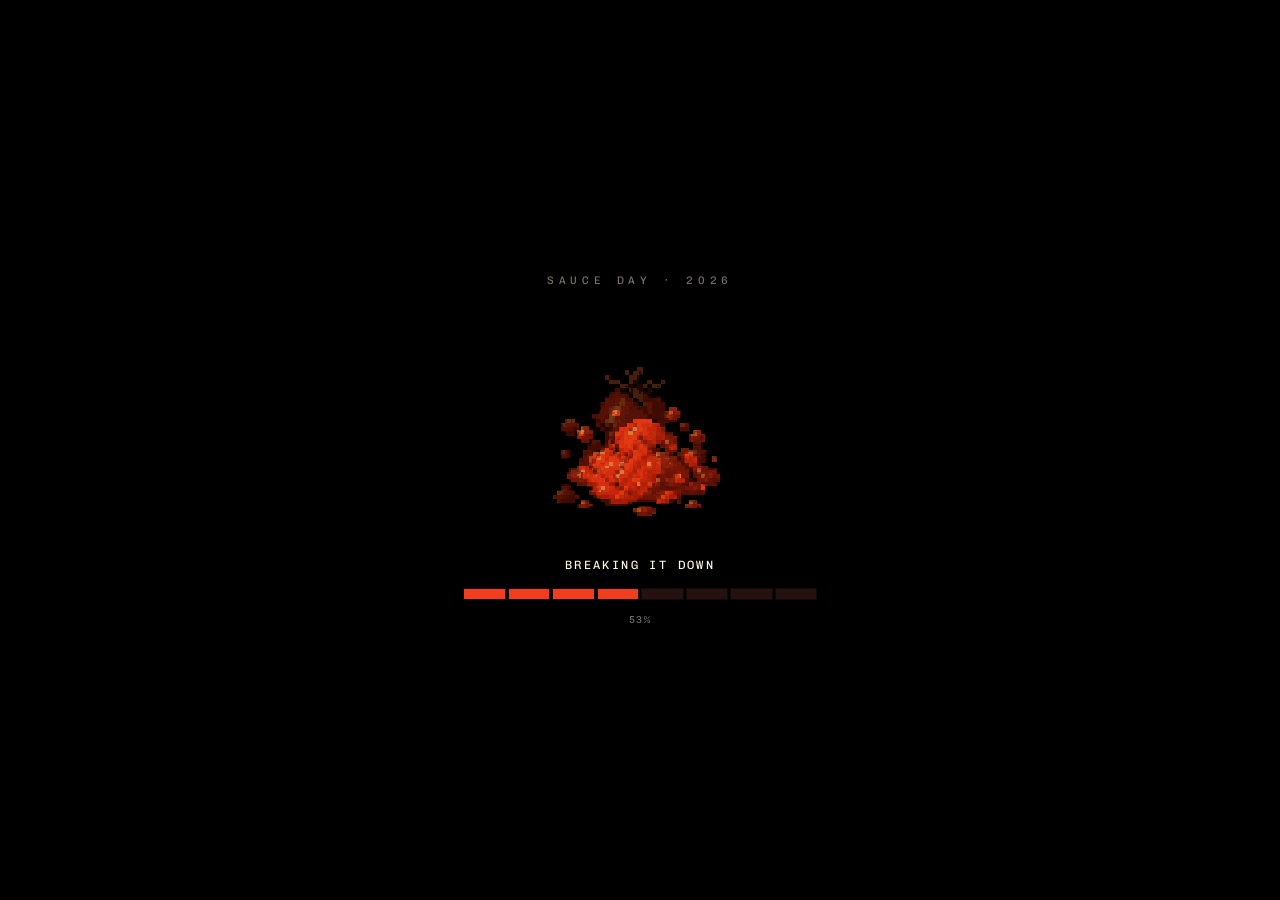
==== index.html @ 40416549 "feat: the buy list carries ingredients, not dish names "Braciole" is nothing you can hand to a butch" ====
<!DOCTYPE html>
<html lang="en">
<head>
<meta charset="utf-8">
<meta name="viewport" content="width=device-width, initial-scale=1, viewport-fit=cover">
<meta name="theme-color" content="#1a1a18" media="(prefers-color-scheme: dark)">
<meta name="theme-color" content="#f4f3f0" media="(prefers-color-scheme: light)">
<title>Sauce Day</title>
<!-- Cache busting. GitHub Pages serves everything with max-age=600 and that
     is not negotiable, so the next best property is atomicity: whichever
     index.html a phone gets, it pulls THAT version's entire module graph —
     never a new app.js over a stale views.js. Every module specifier is
     remapped through this one version stamp; tools/Bump-Version.ps1 rewrites
     the stamps before a deploy. The stamp is the only thing to change. -->
<script type="importmap">
{
  "imports": {
    "./js/app.js":      "./js/app.js?v=202608241254",
    "./js/calc.js":     "./js/calc.js?v=202608241254",
    "./js/charts.js":   "./js/charts.js?v=202608241254",
    "./js/config.js":   "./js/config.js?v=202608241254",
    "./js/db.js":       "./js/db.js?v=202608241254",
    "./js/demo.js":     "./js/demo.js?v=202608241254",
    "./js/grappas.js":  "./js/grappas.js?v=202608241254",
    "./js/guide.js":    "./js/guide.js?v=202608241254",
    "./js/home.js":     "./js/home.js?v=202608241254",
    "./js/icons.js":    "./js/icons.js?v=202608241254",
    "./js/jars.js":     "./js/jars.js?v=202608241254",
    "./js/stack.js":    "./js/stack.js?v=202608241254",
    "./js/timeline.js": "./js/timeline.js?v=202608241254",
    "./js/ui.js":       "./js/ui.js?v=202608241254",
    "./js/views.js":    "./js/views.js?v=202608241254"
  }
}
</script>
<link rel="preconnect" href="https://fonts.googleapis.com">
<link rel="preconnect" href="https://fonts.gstatic.com" crossorigin>
<link href="https://fonts.googleapis.com/css2?family=Chivo:ital,wght@0,200..900;1,300..500&family=Chivo+Mono:wght@300;400&display=swap" rel="stylesheet">
<link rel="stylesheet" href="styles.css?v=202608241254">
<link rel="icon" href="data:image/svg+xml,<svg xmlns='http://www.w3.org/2000/svg' viewBox='0 0 24 24' fill='none' stroke='%23c1121f' stroke-width='1.6' stroke-linecap='round' stroke-linejoin='round'><path d='M14.5 8.44A7 7 0 1 0 14.5 20.56Z'/><path d='M11 7.6V4.4'/><path d='M11 7.6C9.4 6.2 7.7 5.9 6.1 6.3'/><path d='M11 7.6c1.4-1.2 2.9-1.6 4.4-1.3'/><path d='M18.4 8.9a6.2 6.2 0 0 1 0 11.2Z'/></svg>">
<link rel="preload" as="image" href="img/loader/sheet.png">
<!-- Installable: add-to-home-screen gives the crew a full-screen app instead of
     a browser tab with a URL bar eating the top of the run sheet. The ?v= stamp
     rides along with every other asset so a changed manifest is never stale. -->
<link rel="manifest" href="manifest.json?v=202608241254">
<link rel="apple-touch-icon" href="img/icon/apple-touch-icon.png">
<meta name="apple-mobile-web-app-capable" content="yes">
<meta name="apple-mobile-web-app-status-bar-style" content="black-translucent">
<meta name="apple-mobile-web-app-title" content="Sauce Day">
<style>
/* Critical splash CSS, inline so the black paints on the very first frame
   rather than after styles.css lands. Everything else waits its turn. */
#splash{position:fixed;inset:0;z-index:9999;background:#000;color:#fff8df;
  display:grid;place-items:center;padding:1.5rem;
  font-family:"Chivo Mono",ui-monospace,"Courier New",monospace;
  transition:opacity .45s ease,visibility .45s ease}
#splash.is-gone{opacity:0;visibility:hidden;pointer-events:none}
.sp-in{display:grid;justify-items:center;gap:.9rem;width:min(92vw,30rem);text-align:center}
.sp-mark{font-size:.6875rem;letter-spacing:.42em;text-transform:uppercase;color:#7c7469}
.sp-sprite{width:min(62vw,15rem);aspect-ratio:1;background-image:url("img/loader/sheet.png");
  background-size:600% 600%;background-repeat:no-repeat;background-position:0% 0%;
  image-rendering:pixelated;image-rendering:crisp-edges}
.sp-label{font-size:.75rem;letter-spacing:.2em;text-transform:uppercase;color:#fff8df;min-height:1.1em}
.sp-bar{display:grid;grid-template-columns:repeat(8,1fr);gap:4px;width:min(80vw,22rem)}
.sp-cell{height:.6rem;background:#241110;outline:1px solid #120806}
.sp-cell.on{background:#ef3d1d}
.sp-pct{font-size:.625rem;letter-spacing:.16em;color:#7c7469}
#splash.is-done .sp-label{color:#ffd78d}
@media (prefers-reduced-motion:reduce){#splash{transition:none}}
</style>
</head>
<body>

<div id="splash" role="status" aria-live="polite" aria-label="Loading Sauce Day">
  <div class="sp-in">
    <div class="sp-mark">Sauce Day · 2026</div>
    <div class="sp-sprite" aria-hidden="true"></div>
    <div class="sp-label">Selecting tomato</div>
    <div class="sp-bar" aria-hidden="true">
      <i class="sp-cell"></i><i class="sp-cell"></i><i class="sp-cell"></i><i class="sp-cell"></i>
      <i class="sp-cell"></i><i class="sp-cell"></i><i class="sp-cell"></i><i class="sp-cell"></i>
    </div>
    <div class="sp-pct">0%</div>
  </div>
</div>
<script src="js/splash.js?v=202608241254"></script>

<div id="demobar" class="demobar" hidden>
  Demo mode — nothing you change here is saved. Fill in <code>js/config.js</code> to go live.
</div>

<!-- A screen that has quietly stopped talking to the database must say so.
     Filled in by app.js from state.error and the realtime channel status.
     role=status so the saying-so reaches screen readers too. -->
<div id="syncbar" class="demobar sync" role="status" aria-live="polite" hidden></div>

<div id="gate" class="gate" hidden></div>

<div id="shell" hidden>
  <h1 class="vh">Sauce Day</h1>
  <header class="rule">
    <div class="rulehead">
      <div class="brand">
        <div class="logo"><span class="sig" id="sig"></span><b>Sauce Da<i>7</i></b><em id="edition">2026</em></div>
        <span class="tagline">cut the bad</span>
      </div>
      <nav id="nav" class="grads" aria-label="Sections"></nav>
      <div class="now" id="now"></div>
      <button id="help" class="helpbtn" title="Find your way — every screen, and what it is for"
              aria-label="Open the guide">?</button>
    </div>
  </header>

  <div class="frame">
    <aside id="readout" class="readout" aria-label="Live readout"></aside>
    <main id="app" class="panel"></main>
  </div>
</div>

<div id="toast" class="toast" role="status" aria-live="polite"></div>

<script type="module" src="js/app.js?v=202608241254"></script>
</body>
</html>
---- styles.css ----
/* ==========================================================================
   SAUCE DAY — COUNTER
   A measuring instrument, not a website.

   One typeface across nine weights. Zero radii. Zero shadows. Hairlines only.
   Tomato is the single accent and always means one of three things: money
   going out, something still to buy, or the record to beat. If it shows up
   anywhere else, that is a bug.

   Dark is the default because the graphite reads better indoors in February
   when the planning happens; light mode is fully designed, not inverted,
   because the day itself is outdoors in August sun.

   The previous stylesheet is kept at styles.legacy.css.
   ========================================================================== */
:root {
  color-scheme: dark;
  --bg:       oklch(19.5% 0.008 60);
  --bg-2:     oklch(23% 0.009 60);
  --bg-3:     oklch(27.5% 0.010 60);
  --fg:       oklch(94% 0.006 70);
  --fg-2:     oklch(74% 0.008 66);
  --fg-3:     oklch(56% 0.010 62);
  --fg-4:     oklch(41% 0.010 60);
  --hair:     oklch(94% 0.006 70 / .14);
  --hair-2:   oklch(94% 0.006 70 / .07);
  --tomato:   oklch(63% 0.196 28);
  --tomato-2: oklch(50% 0.170 27);
  /* the only second accent in the app: a step running late. Deliberately far
     enough from tomato in hue that "behind" never reads as "money out". */
  --amber:    oklch(76% 0.145 72);
  --amber-2:  oklch(58% 0.120 70);

  /* charts.js and views.js read these by name — keep them */
  --page:      var(--bg);
  --surface-1: var(--bg-2);
  --surface-2: var(--bg-2);
  --text:      var(--fg);
  --text-2:    var(--fg-2);
  --muted:     var(--fg-3);
  --grid:      var(--hair-2);
  --baseline:  var(--hair);
  --border:    var(--hair);
  --brand:      var(--tomato);
  --brand-deep: var(--tomato);
  --brand-soft: var(--bg-3);
  --good:  oklch(72% 0.135 150);
  --warn:  var(--tomato);
  --olive: var(--fg-3);
  /* series stay categorical and CVD-safe, tuned to sit on graphite */
  --series-1: oklch(63% 0.196 28);
  --series-2: oklch(70% 0.075 70);
  --series-3: oklch(50% 0.030 65);
  --shadow: none;

  --f: "Chivo", "Helvetica Neue", Helvetica, Arial, sans-serif;
  --m: "Chivo Mono", ui-monospace, "SF Mono", Menlo, monospace;
  --rail: 15.5rem;
  --pad: clamp(.875rem, 2.2vw, 2rem);
  --e: cubic-bezier(.2,.9,.25,1);
}
@media (prefers-color-scheme: light) {
  :root {
    color-scheme: light;
    --bg:   oklch(96.5% 0.004 75);
    --bg-2: oklch(93% 0.005 72);
    --bg-3: oklch(89% 0.006 70);
    --fg:   oklch(21% 0.010 60);
    --fg-2: oklch(38% 0.010 60);
    --fg-3: oklch(54% 0.010 60);
    --fg-4: oklch(70% 0.008 62);
    --hair:   oklch(21% 0.010 60 / .17);
    --hair-2: oklch(21% 0.010 60 / .08);
    --tomato:   oklch(53% 0.205 27);
    --tomato-2: oklch(62% 0.170 28);
    --amber:    oklch(58% 0.125 68);
    --amber-2:  oklch(68% 0.110 70);
    --good: oklch(48% 0.130 150);
    --series-1: oklch(53% 0.205 27);
    --series-2: oklch(62% 0.070 68);
    --series-3: oklch(72% 0.026 65);
  }
}

* { box-sizing: border-box; margin: 0; padding: 0; border-radius: 0;
    -webkit-tap-highlight-color: transparent; }
[hidden] { display: none !important; }
html { -webkit-text-size-adjust: 100%; }
body {
  background: var(--bg); color: var(--fg); font-family: var(--f);
  font-size: 14px; line-height: 1.45; font-weight: 400;
  font-variant-numeric: tabular-nums; letter-spacing: .005em;
  -webkit-font-smoothing: antialiased;
  min-height: 100dvh;
}
b, strong { font-weight: 600; }
.mono { font-family: var(--m); font-size: .8125rem; }
:focus-visible { outline: 1px solid var(--tomato); outline-offset: 2px; }
.ico { width: 1rem; height: 1rem; flex: none; }

/* ---------------------------------------------------------------- gate */
/* Two columns: the day on the left, the door on the right. The hero is the
   sealed-jar frame of the loader sprite — swap --gate-hero for a photograph
   and nothing else needs to change. */
:root {
  --gate-hero: url("img/hero-tralala.jpg");
  --gate-hero-fit: contain;
  --gate-hero-pos: center;
  /* Averaged over the poster's whole border ring, not sampled at one point —
     a single sample landed a shade off and the seam showed. The scan's own
     dark right-hand edge is cropped off in the resize; left in, it read as a
     second border down that side. */
  --gate-mount: #f2d29f;
}
.gate {
  min-height: 100dvh; display: grid; padding: 0;
  grid-template-columns: minmax(0, 1.35fr) minmax(21rem, 1fr);
  place-items: stretch;
}

/* No border-right. The cream mount against the paper panel already separates
   the columns, and a hairline on top of that read as a second edge — the more
   so because the left side runs cream to the screen edge with nothing on it. */
.gatehero {
  position: relative; background: var(--gate-mount); overflow: hidden;
}
.gheroart {
  position: absolute; inset: 0;
  background-image: var(--gate-hero);
  background-size: var(--gate-hero-fit);
  background-position: var(--gate-hero-pos);
  background-repeat: no-repeat;
  animation: gheroin 1.1s cubic-bezier(.2,.76,.26,1) both;
}
@keyframes gheroin { from { opacity: 0; transform: scale(1.012); } to { opacity: 1; transform: none; } }

.gatepanel {
  display: grid; place-items: center; align-content: center; gap: 2rem;
  padding: var(--pad); background: var(--bg);
}
.gatebox { width: min(24rem, 100%); border: 0; padding: 0; background: none; }

/* ---- the nonno ----
   Eight frames of 72x56, drawn by tools/make-ninja.ps1. Classic sprite strip:
   the element is one frame wide and the background steps a whole strip-width
   left, so every stop lands exactly on a frame boundary. */
.gninja {
  --nw: 72px; --nh: 56px; --nf: 8; --ns: 2;
  width: calc(var(--nw) * var(--ns));
  height: calc(var(--nh) * var(--ns));
  background-image: url("img/ninja.png");
  background-size: calc(var(--nw) * var(--nf) * var(--ns)) calc(var(--nh) * var(--ns));
  background-repeat: no-repeat;
  image-rendering: pixelated; image-rendering: crisp-edges;
  animation: ninjachop 1.15s steps(var(--nf)) infinite;
  justify-self: center;
}
@keyframes ninjachop {
  from { background-position-x: 0; }
  to   { background-position-x: calc(var(--nw) * var(--nf) * var(--ns) * -1); }
}
.gninjacap {
  font-family: var(--m); font-size: .5625rem; letter-spacing: .2em; text-transform: uppercase;
  color: var(--fg-4); text-align: center; margin-top: .5rem;
}
@media (prefers-reduced-motion: reduce) {
  .gninja { animation: none; background-position-x: 0; }
}
.gsig { color: var(--tomato); margin-bottom: 1.1rem; }
.gsig .ico { width: 2.25rem; height: 2.25rem; stroke-width: 1.3; }

/* ---------------------------------------------------------------- gate · phone
   Not the desktop layout reflowed. The shape phones actually use: a cover image
   across the top, a sheet lifted over its bottom edge carrying the form, and
   the primary action low enough to reach with a thumb. The nonno straddles the
   seam the way an avatar sits on a cover photo — which is the joke, and also
   the reason the sheet needs top padding.

   The poster switches to cover and pulls high so the title and the bottle both
   survive the crop; letterboxed at band height the whole print is a thumbnail.  */
@media (max-width: 56rem) {
  .gate {
    grid-template-columns: 1fr;
    grid-template-rows: clamp(13rem, 38vh, 20rem) 1fr;
    min-height: 100dvh;
  }
  .gheroart { --gate-hero-fit: cover; --gate-hero-pos: 50% 20%; }

  .gatepanel {
    position: relative; z-index: 1;
    margin-top: -1.75rem;                      /* the sheet rides over the image */
    border-top: 1px solid var(--hair);
    background: var(--bg);
    /* Content flows from the top of the sheet and the fine print is pinned to
       the bottom. Anchoring the whole block to the bottom put the button in a
       good spot for a thumb but opened a 300px void under the sprite, which
       reads as a bug rather than as breathing room. */
    align-content: stretch; justify-items: stretch; gap: 0;
    padding: 3.25rem 1.35rem max(2rem, env(safe-area-inset-bottom));
  }
  .gatebox {
    width: 100%; max-width: 26rem; margin: 0 auto;
    display: flex; flex-direction: column; min-height: 100%;
  }
  .gatebox .fine { margin-top: auto; padding-top: 2rem; }
  .gatebox .btn.ghost { margin-top: .75rem; }

  /* the sprite sits on the seam */
  .gninjawrap {
    position: absolute; top: 0; left: 50%;
    transform: translate(-50%, -62%);
    display: grid; justify-items: center;
  }
  .gninja { --ns: 1.5; }
  .gninjacap { display: none; }               /* the sheet says it better */

  /* thumb-sized targets, and 16px inputs so iOS stops zooming on focus */
  .gatebox h1 { font-size: 1.5rem; letter-spacing: .1em; }
  .gatebox p { font-size: .9375rem; line-height: 1.55; }
  .gform { gap: .75rem; }
  .gatebox .f { font-size: 16px; padding: .85rem .8rem; min-height: 3rem; }
  .gatebox .btn { min-height: 3rem; font-size: .8125rem; letter-spacing: .12em; }
  .gatebox .btn.wide { width: 100%; }
  .gsig { margin-bottom: .85rem; }
  .gsig .ico { width: 1.9rem; height: 1.9rem; }
  .code { font-size: 1.5rem; letter-spacing: .4em; min-height: 3.25rem; }
}
@media (max-width: 30rem) {
  .gate { grid-template-rows: clamp(11rem, 32vh, 15rem) 1fr; }
  .gatepanel { padding-left: 1.1rem; padding-right: 1.1rem; }
}
/* A phone on its side cannot fit a cover image and a form at once, so stop
   pretending: shrink the image, drop the sprite, and let it scroll from the
   top. Bottom-anchoring here pushed the button under the fold. */
@media (max-width: 56rem) and (orientation: landscape) and (max-height: 30rem) {
  .gate { grid-template-rows: 5rem 1fr; min-height: auto; }
  .gninjawrap { display: none; }
  .gatepanel {
    align-content: start;
    margin-top: 0; padding: 1.35rem 1.35rem max(1.35rem, env(safe-area-inset-bottom));
  }
  .gatebox h1 { font-size: 1.25rem; }
  .gatebox p { font-size: .875rem; }
}
.gatebox h1 {
  font-size: 1.125rem; font-weight: 800; letter-spacing: .14em; text-transform: uppercase;
  margin-bottom: .35rem;
}
.gsub { font-family: var(--m); font-size: .625rem; letter-spacing: .12em; color: var(--fg-3); margin-bottom: 1.25rem; }
.gatebox p { margin-bottom: 1rem; color: var(--fg-2); font-size: .875rem; }
.gform { display: grid; gap: .625rem; margin-bottom: .75rem; }
.gerr { margin-top: .75rem !important; padding: .625rem .75rem; border: 1px solid var(--tomato-2);
        color: var(--tomato); font-size: .8125rem; }
.fine { font-size: .75rem; color: var(--fg-3); }
.code { text-align: center; letter-spacing: .5em; font-size: 1.25rem; font-family: var(--m); }

/* ---------------------------------------------------------------- shell */
.demobar {
  background: var(--tomato); color: #fff; font-size: .6875rem; letter-spacing: .1em;
  text-transform: uppercase; padding: .4rem .875rem; text-align: center;
}
.demobar code { font-family: var(--m); text-transform: none; letter-spacing: 0; }
/* the sync bar is a warning, not the demo notice — amber, and it wraps because
   a postgres error message is longer than a phone is wide */
.demobar.sync { background: var(--amber, oklch(72% 0.15 70)); color: #1a1206;
                text-transform: none; letter-spacing: .02em; font-size: .75rem;
                text-align: left; padding: .5rem var(--pad); }

.rule { position: sticky; top: 0; z-index: 20; background: var(--bg); border-bottom: 1px solid var(--hair); }
.rulehead {
  display: flex; align-items: flex-end; gap: clamp(1rem, 2.4vw, 2.5rem); flex-wrap: wrap;
  padding: calc(.6rem + env(safe-area-inset-top)) var(--pad) .45rem;
}
/* the wordmark stacks: name over motto, the motto indented to clear the mark
   so it starts under the S rather than under the tomato */
.brand { display: flex; flex-direction: column; align-items: flex-start; gap: .15rem;
         flex: none; padding-bottom: .45rem; }
.logo { display: flex; align-items: center; gap: .5rem; }
.logo .sig { color: var(--tomato); display: flex; }
.logo .sig .ico { width: 1.375rem; height: 1.375rem; stroke-width: 1.5; }
.logo b { font-weight: 800; font-size: .9375rem; letter-spacing: .12em; text-transform: uppercase; }
/* the seventh sauce day: the Y is a 7. Same weight and colour as the letters —
   it is a letterform here, not a number, so it must not read as data. */
.logo b i { font-style: normal; font-weight: inherit; margin-left: -.02em; }
.logo em { font-style: normal; font-size: .6875rem; letter-spacing: .2em; color: var(--fg-3); }
.tagline { font-size: .6875rem; letter-spacing: .28em; text-transform: uppercase; color: var(--tomato); font-weight: 500;
           margin-left: calc(1.375rem + .5rem); }
.now { margin-left: auto; font-family: var(--m); font-size: .6875rem; color: var(--fg-3); white-space: nowrap; }
.now b { color: var(--fg); font-weight: 400; }

/* the graduated rule: one tick per section, majors taller. It sits inline with
   the wordmark and takes every pixel left over, so the ticks are spaced across
   the page rather than bunched at the left with dead width on the right. */
.grads {
  display: flex; align-items: flex-end; gap: clamp(.9rem, 1.8vw, 2rem);
  flex: 1 1 0; min-width: 0; overflow-x: auto; scrollbar-width: none;
  /* overflow-x: auto makes overflow-y compute to auto, which would clip a tick
     at full lift — the padding box is where clipping happens, so the wave
     grows into this instead */
  padding-top: .7rem;
}
.grads::-webkit-scrollbar { display: none; }
/* the tick is the boundary, so it stays hard against the cell's left edge while
   the number, icon and label centre themselves in the gap it opens up. The
   closing tick on ::after gives the last section a right-hand edge to sit in. */
/* Two rows: the graduation itself — hairline plus its number, read as one mark
   on the scale — and the tab proper centred in the gap underneath. The number
   belongs to the rule, not to the tab. */
.navlink {
  position: relative;
  display: grid; flex: 1 1 0; min-width: 0;
  grid-template-columns: minmax(0, 1fr);
  /* the graduation row is a fixed height and the tick is absolute inside it, so
     however tall the wave draws the mark, nothing here is ever re-measured */
  grid-template-rows: 1.375rem auto;
  align-items: end; row-gap: .3rem;
  --amp: 0;   /* the wave's amplitude here, inherited by the tick and the number */
  padding: .15rem 0 .45rem; text-decoration: none; color: var(--fg-4);
  transition: color .18s var(--e); scroll-snap-align: center;
}
.grads::after {
  content: ""; flex: none; align-self: flex-start;
  width: 1px; height: .5rem; background: var(--fg-4);
  margin-top: calc(.15rem + 1.375rem - .5rem);   /* base sits on the graduation line */
}
/* The box is a fixed 1.375rem and never changes size; the mark is drawn by
   scaling inside it from the bottom. Animating the height instead re-measured
   .grads on every frame, which grew the sticky header and shoved the whole
   page up and down as the wave passed. --baseS is the resting length as a
   fraction of that box: .5rem, .875rem and 1.375rem over 1.375rem. */
/* Out of flow, hanging upward from the bottom edge of the graduation row. The
   height is what animates — the mechanism that works — but an absolute box
   cannot resize its parent, so the header stays put while the wave passes. */
.navlink .ni { position: absolute; left: 0; top: calc(.15rem + 1.375rem);
               transform: translateY(-100%);
               width: 1px; background: currentColor;
               --base: .5rem; height: calc(var(--base) + .7rem * var(--amp)); }
.navlink:nth-child(3n+1) .ni { --base: .875rem; }
.navlink .nn { grid-area: 1 / 1; justify-self: start; align-self: end; margin-left: .35rem;
               font-family: var(--m); font-size: .625rem; letter-spacing: .06em; line-height: 1; }
.navlink .nl {
  grid-area: 2 / 1 / 3 / 3; justify-self: center;
  font-size: .75rem; letter-spacing: .01em; white-space: nowrap; color: var(--fg-3);
  display: flex; align-items: center; gap: .35rem; transition: color .18s var(--e);
}
.navlink .nl .ico { width: .9375rem; height: .9375rem; stroke-width: 1.5; color: var(--fg-4); transition: color .18s var(--e); }
.navlink:hover { color: var(--fg-2); }
.navlink:hover .nl { color: var(--fg); }
.navlink:hover .nl .ico { color: var(--fg-2); }
.navlink.on { color: var(--tomato); }
.navlink.on .ni { --base: 1.375rem; width: 2px; }
.navlink.on .nn { color: var(--tomato); }
.navlink.on .nl { color: var(--fg); font-weight: 600; }
.navlink.on .nl .ico { color: var(--tomato); stroke-width: 1.7; }

/* Registered, not just declared. An untyped custom property is a bag of tokens,
   and a transitioned transform that reads one does not reliably re-resolve when
   only that property changes — the wave computed correctly and drew nothing.
   Typing them makes them real animatable numbers. */
@property --amp { syntax: "<number>"; inherits: true; initial-value: 0; }
@property --rd  { syntax: "<number>"; inherits: true; initial-value: 0; }

/* ---- the ripple ----------------------------------------------------------
   Hovering one graduation raises it and passes a wave out through its
   neighbours. --rd is the distance in sections from the one under the pointer,
   set by renderNav; --amp falls off with the square of it, so the wave is
   pronounced next door and spent about four sections out. 34ms per step is
   slow enough to read as travel and fast enough that the far end has caught up
   before you have moved on. */
.navlink .ni {
  transition: height .34s var(--e);
  transition-delay: calc(var(--rd, 0) * 34ms);
}
.navlink .nl, .navlink .nn {
  transition: color .18s var(--e), transform .34s var(--e);
  transition-delay: calc(var(--rd, 0) * 34ms);
}
.grads.rip .navlink { --amp: calc(1 / (1 + var(--rd) * var(--rd) * .85)); }
.grads.rip .navlink .nl { transform: translateY(calc(-2px * var(--amp))); }
/* the number sits on the rule now, so it climbs with its own tick and lights
   up as the wave reaches it rather than drifting independently */
.grads.rip .navlink .nn { transform: translateY(calc(-3px * var(--amp))); }
.grads.rip .navlink:not(.on) .nn { color: color-mix(in oklch, var(--fg-4), var(--fg) calc(var(--amp) * 100%)); }

@media (prefers-reduced-motion: reduce) {
  .navlink .ni, .navlink .nl, .navlink .nn { transition-duration: .01ms; transition-delay: 0s; }
  .grads.rip .navlink .nl, .grads.rip .navlink .nn { transform: none; }
}

/* ---------------------------------------------------------------- the phone's nav
   Ten sections do not fit across a phone, and the strip that tried scrolled
   sideways with no edge to say so — half the app lived off the side of the
   glass. Below 60rem the rule stands down and this takes over: one control
   that names the screen you are on, and drops the list of them underneath.

   The button is drawn in the same hairlines as everything else, and its three
   bars fold into a cross while the sheet is down, so the control that opened
   the menu is also the one that closes it. */
.menubtn {
  display: none;                       /* the rule has the job above 60rem */
  align-items: center; gap: .55rem;
  min-height: 2.9rem; padding: 0;
  font: inherit; text-align: left; cursor: pointer;
  background: none; border: 0; border-top: 1px solid var(--hair-2);
  color: var(--fg-2); transition: color .18s var(--e);
}
.menubtn:hover, .menubtn.on { color: var(--fg); }
.mbb { display: grid; gap: 4px; width: 1.125rem; flex: none; }
.mbb i { display: block; height: 1px; background: currentColor;
         transition: transform .22s var(--e), opacity .16s var(--e); }
.menubtn.on .mbb i:nth-child(1) { transform: translateY(5px) rotate(45deg); }
.menubtn.on .mbb i:nth-child(2) { opacity: 0; }
.menubtn.on .mbb i:nth-child(3) { transform: translateY(-5px) rotate(-45deg); }
/* the tick you are standing on, reduced to its number and its name */
.mbn { font-family: var(--m); font-size: .625rem; letter-spacing: .06em; color: var(--tomato); }
.mbl { font-size: .8125rem; font-weight: 600; letter-spacing: .1em; text-transform: uppercase;
       color: var(--fg); white-space: nowrap; overflow: hidden; text-overflow: ellipsis; }

/* The sheet hangs off the sticky masthead, so it stays pinned under it however
   far down the page has been scrolled. It scrolls itself if a short phone
   cannot take eleven rows, and never hands that scroll back to the page. */
.msheet {
  position: absolute; top: 100%; left: 0; right: 0; z-index: 21;
  background: var(--bg); border-bottom: 1px solid var(--hair);
  max-height: calc(100dvh - 7.5rem);
  overflow-y: auto; overscroll-behavior: contain;
  padding-bottom: env(safe-area-inset-bottom);
  opacity: 0; transform: translateY(-.5rem);
  transition: opacity .2s var(--e), transform .22s var(--e);
}
.msheet.is-in { opacity: 1; transform: none; }
.mscrim { position: fixed; inset: 0; z-index: 15; background: oklch(0% 0 0 / .45); touch-action: none; }
.mrow {
  position: relative; display: flex; align-items: center; gap: .75rem;
  min-height: 2.875rem; padding: .4rem var(--pad);
  border-bottom: 1px solid var(--hair-2);
  text-decoration: none; color: var(--fg-2);
}
.mrow:last-child { border-bottom: 0; }
/* the crew door is not a section of the day, so it sits below the rule the
   way it sits below the readings on the rail */
.mrow.rail { border-top: 1px solid var(--hair); }
.mrow .mn { flex: none; width: 1.25rem; font-family: var(--m); font-size: .625rem;
            letter-spacing: .06em; color: var(--fg-4); }
.mrow .mi { display: flex; color: var(--fg-4); }
.mrow .mi .ico { width: 1rem; height: 1rem; stroke-width: 1.5; }
.mrow .ml { font-size: .9375rem; letter-spacing: .01em; }
.mrow:active { background: var(--bg-2); }
.mrow.on { color: var(--fg); }
.mrow.on .mn, .mrow.on .mi { color: var(--tomato); }
.mrow.on .ml { font-weight: 600; }
/* the row you are on keeps the rule's own graduation, drawn down its edge */
.mrow.on::before { content: ""; position: absolute; left: 0; top: 0; bottom: 0;
                   width: 2px; background: var(--tomato); }
/* A phone on its side has no vertical room and plenty of width, so the list
   takes two columns rather than making the crew scroll for History. */
@media (orientation: landscape) and (max-height: 32rem) {
  .msheet-in { display: grid; grid-template-columns: 1fr 1fr; }
  .mrow { min-height: 2.4rem; }
  .mrow:nth-child(odd) { border-right: 1px solid var(--hair-2); }
  .mrow.rail { grid-column: 1 / -1; border-right: 0; }
}

/* ---------------------------------------------------------------- frame */
.frame { display: grid; grid-template-columns: var(--rail) minmax(0, 1fr); align-items: start; }

/* the readout rail: the six numbers worth glancing at, on every screen */
.readout {
  position: sticky; top: 6.1rem; border-right: 1px solid var(--hair);
  padding: var(--pad) 0 var(--pad) var(--pad);
  height: calc(100dvh - 6.1rem); overflow-y: auto; scrollbar-width: thin;
  display: flex; flex-direction: column;
}
.ro { padding: 0 var(--pad) .9rem 0; border-bottom: 1px solid var(--hair-2); margin-bottom: .9rem; }
.ro:last-of-type { border-bottom: 0; }

/* the crew list is a door, not a reading, so it sits under the numbers and is
   pushed to the foot of the rail however few readings are above it */
.railcrew {
  margin-top: auto; display: flex; align-items: center; gap: .5rem;
  padding: .85rem var(--pad) 0 0; border-top: 1px solid var(--hair-2);
  font-size: .625rem; letter-spacing: .19em; text-transform: uppercase;
  font-weight: 500; color: var(--fg-3); text-decoration: none;
}
.railcrew .ico { width: .9375rem; height: .9375rem; stroke-width: 1.5; }
.railcrew:hover, .railcrew.on { color: var(--fg); }
/* the rail folds on a phone only — a desk has the column to spare */
.rotoggle { display: none; }
.ro .k { font-size: .625rem; letter-spacing: .19em; text-transform: uppercase; color: var(--fg-3); margin-bottom: .3rem; }
.ro .v { font-size: 1.875rem; font-weight: 200; letter-spacing: -.035em; line-height: 1; }
.ro .v small { font-size: .75rem; font-weight: 400; letter-spacing: 0; color: var(--fg-3); margin-left: .3rem; vertical-align: .4em; }
.ro .s { font-size: .6875rem; color: var(--fg-3); margin-top: .35rem; line-height: 1.35; }
.ro.hot .v { color: var(--tomato); }
.ro.good .v { color: var(--good); }
/* season scale: 1 Feb to sauce day */
.season { padding: 0 var(--pad) 1.1rem 0; }
.season .k { font-size: .625rem; letter-spacing: .19em; text-transform: uppercase; color: var(--fg-3); }
.season .track { height: 2px; background: var(--bg-3); position: relative; margin: .55rem 0 .4rem; }
.season .track i { position: absolute; inset: 0 auto 0 0; background: var(--tomato); }
.season .track b { position: absolute; top: -3px; width: 2px; height: 8px; background: var(--fg); }
.season .ends { display: flex; justify-content: space-between; font-family: var(--m); font-size: .625rem; color: var(--fg-3); }

/* dense is the point, but past ~88rem the tables stop being readable */
main.panel { padding: var(--pad) var(--pad) 5rem; min-width: 0; max-width: 88rem; }

/* ---------------------------------------------------------------- cards */
.card { border: 1px solid var(--hair); padding: 0; margin-bottom: -1px; background: none; }
.card > h2 {
  font-size: .6875rem; letter-spacing: .21em; text-transform: uppercase; color: var(--fg-3);
  font-weight: 500; padding: .55rem .85rem; background: var(--bg-2); border-bottom: 1px solid var(--hair);
}
/* One-sentence captions, not body text: they run the width they're given
   rather than breaking two words onto a second line at a reading measure.
   text-wrap: pretty keeps narrow screens from stranding a single word. */
.card > .sub { font-size: .75rem; color: var(--fg-3); padding: .6rem .85rem 0; line-height: 1.5; text-wrap: pretty; }
.card > *:not(h2):not(.sub) { margin-left: .85rem; margin-right: .85rem; }
.card > *:last-child { margin-bottom: .85rem; }
.card > .sub + * { margin-top: .75rem; }
.card > h2 + *:not(.sub) { margin-top: .85rem; }
.note { font-size: .75rem; color: var(--fg-3); line-height: 1.5; max-width: 68ch; text-wrap: pretty; }
.empty { color: var(--fg-4); font-size: .8125rem; padding: .5rem 0; }

/* ---------------------------------------------------------------- tiles */
.tiles {
  display: grid; grid-template-columns: repeat(auto-fit, minmax(9.5rem, 1fr));
  border: 1px solid var(--hair); border-right: 0; border-bottom: 0; margin-bottom: 1rem;
}
.tiles.small { margin-bottom: 0; }
.tile { border-right: 1px solid var(--hair); border-bottom: 1px solid var(--hair);
        padding: .8rem .9rem .95rem; min-width: 0; }
.tile .k { font-size: .625rem; letter-spacing: .17em; text-transform: uppercase; color: var(--fg-3); margin-bottom: .4rem; }
.tile .v { font-size: 1.5rem; font-weight: 200; letter-spacing: -.03em; line-height: 1; color: var(--fg); }
.tile .s { font-size: .6875rem; color: var(--fg-3); margin-top: .35rem; line-height: 1.3; }
.tile.good { background: var(--bg-2); }
.tile.good .v { color: var(--good); }
.tile.warn { background: var(--bg-2); }
.tile.warn .v { color: var(--tomato); }

/* ---------------------------------------------------------------- rows */
.store { margin-bottom: 1rem; border: 1px solid var(--hair); }
.secbar {
  background: var(--bg-2); color: var(--fg); font-size: .6875rem; font-weight: 700;
  letter-spacing: .15em; text-transform: uppercase; padding: .5rem .75rem;
  border-bottom: 1px solid var(--hair);
}
.storemeta {
  font-family: var(--m); font-size: .625rem; color: var(--fg-3); letter-spacing: .04em;
  padding: .35rem .75rem; border-bottom: 1px solid var(--hair-2);
}
.row {
  display: flex; align-items: center; gap: .65rem; flex-wrap: wrap;
  padding: .5rem .75rem; border-bottom: 1px solid var(--hair-2); background: none;
}
.row:last-child { border-bottom: 0; }
.row:hover { background: var(--bg-2); }
.row.item, .row.exp, .row.tight { border: 1px solid var(--hair); margin-bottom: -1px; }
.row.got .rowtitle {
  color: var(--fg-4); text-decoration: line-through;
  text-decoration-color: var(--tomato); text-decoration-thickness: 1px;
}
.row.got .rowsub { color: var(--fg-4); }
.row.open { border-color: var(--tomato-2); background: var(--bg-2); }
.rowmain { flex: 1 1 10rem; min-width: 0; cursor: pointer; }
.rowtitle { font-size: .875rem; font-weight: 500; }
.rowsub { font-size: .6875rem; color: var(--fg-3); margin-top: .1rem; }
.rowend { display: flex; align-items: center; gap: .4rem; flex: 0 0 auto; }
.time { font-family: var(--m); font-size: .75rem; color: var(--tomato); font-weight: 400; }
.pill {
  font-size: .5625rem; text-transform: uppercase; letter-spacing: .12em;
  border: 1px solid var(--hair); color: var(--fg-3);
  padding: .05rem .3rem; margin-left: .4rem;
}
.link { text-decoration: none; color: var(--tomato); margin-left: .35rem; }

/* ---------------------------------------------------------------- inputs */
.f {
  font: inherit; font-size: .8125rem; color: var(--fg); background: var(--bg-2);
  border: 1px solid var(--hair); padding: .4rem .5rem; width: 100%;
  font-variant-numeric: tabular-nums;
}
.f:hover { border-color: var(--fg-4); }
.f:focus { outline: 1px solid var(--tomato); outline-offset: -1px; border-color: var(--tomato); }
select.f { padding-right: .25rem; }
.w60 { width: 3.5rem; } .w80 { width: 4.75rem; } .w200 { width: 11rem; }
.grow { flex: 1 1 auto; }
.fl { display: grid; gap: .25rem; }
.fl > span { font-size: .625rem; text-transform: uppercase; letter-spacing: .16em; color: var(--fg-3); }
.fgrid { display: grid; grid-template-columns: repeat(auto-fit, minmax(9.5rem, 1fr)); gap: .65rem; }
.editor {
  flex: 1 1 100%; display: grid; grid-template-columns: repeat(auto-fit, minmax(9.5rem, 1fr));
  gap: .65rem; padding: .75rem 0 .25rem; border-top: 1px solid var(--hair); margin-top: .5rem;
}
.editor .btnrow { grid-column: 1 / -1; }
.spendform { display: grid; gap: .65rem; }
.inline { display: flex; gap: .5rem; margin-top: .6rem; }

.chk { display: inline-flex; align-items: center; gap: .5rem; flex: 0 0 auto; }
.chk input { width: 1.15rem; height: 1.15rem; accent-color: var(--tomato); border-radius: 0; }

/* ---------------------------------------------------------------- buttons */
.btn {
  font: inherit; font-size: .75rem; font-weight: 600; cursor: pointer;
  letter-spacing: .08em; text-transform: uppercase;
  background: none; color: var(--fg-2);
  border: 1px solid var(--hair); padding: .5rem .8rem;
  transition: background-color .18s var(--e), color .18s var(--e), border-color .18s var(--e);
}
.btn:hover { background: var(--bg-2); color: var(--fg); border-color: var(--fg-4); }
.btn.primary { background: var(--tomato); color: #fff; border-color: var(--tomato); }
.btn.primary:hover { background: var(--tomato-2); border-color: var(--tomato-2); color: #fff; }
.btn.ghost { border-color: transparent; color: var(--fg-3); padding-left: 0; padding-right: 0; }
.btn.ghost:hover { background: none; color: var(--fg); }
.btn.wide { width: 100%; }
.btnrow { display: flex; gap: .5rem; flex-wrap: wrap; align-items: center; }
.btnrow.spread { justify-content: space-between; margin-top: .75rem; }
.btnrow .big { font-size: 1.125rem; font-weight: 300; letter-spacing: -.02em; text-transform: none; }

.subtabs { display: flex; border: 1px solid var(--hair); margin-bottom: .75rem; }
.subtab {
  font: inherit; font-size: .6875rem; font-weight: 600; cursor: pointer; flex: 1;
  letter-spacing: .12em; text-transform: uppercase;
  background: none; border: 0; border-left: 1px solid var(--hair);
  padding: .55rem .5rem; color: var(--fg-3);
  transition: background-color .18s var(--e), color .18s var(--e);
}
.subtab:first-child { border-left: 0; }
.subtab:hover { background: var(--bg-2); color: var(--fg); }
.subtab.on { background: var(--bg-3); color: var(--fg); }
.icon {
  font: inherit; font-size: 1rem; line-height: 1; cursor: pointer;
  background: none; border: 1px solid transparent; color: var(--fg-4); padding: .15rem .4rem;
}
.icon:hover { color: var(--fg); border-color: var(--hair); }
.icon.danger:hover { color: var(--tomato); border-color: var(--tomato-2); }

/* ---------------------------------------------------------------- tables */
.scroll { overflow-x: auto; -webkit-overflow-scrolling: touch; border: 1px solid var(--hair); }
/* Tables sit inside cards, which give every child side margins — width: 100%
   ignores margins and hangs 1.7rem past the card's right edge. stretch (and
   its prefixed elders) sizes the MARGIN box to the container instead; the
   bare 100% stays as the fallback for anything too old to know better. */
table.grid { border-collapse: collapse; width: 100%; width: -moz-available;
             width: -webkit-fill-available; width: stretch; font-size: .8125rem; }
table.grid.wide { min-width: 46rem; }
table.grid th, table.grid td {
  padding: .44rem .6rem; text-align: right; border-bottom: 1px solid var(--hair-2);
  font-variant-numeric: tabular-nums; white-space: nowrap;
}
table.grid th:first-child, table.grid td:first-child { text-align: left; font-variant-numeric: normal; }
table.grid thead th {
  color: var(--fg-3); font-size: .625rem; text-transform: uppercase; letter-spacing: .15em;
  font-weight: 500; background: var(--bg-2); border-bottom: 1px solid var(--hair);
  position: sticky; top: 0; z-index: 1;
}
table.grid tbody tr:hover td { background: var(--bg-2); }
table.grid tr.tot td { font-weight: 600; border-top: 1px solid var(--hair); background: var(--bg-2); }
table.grid tr.mine td { background: var(--bg-3); }
td.good, .good { color: var(--good); font-weight: 500; }
td.warn, .warn, td.over { color: var(--tomato); font-weight: 500; }

/* ------------------------------------------------------------ sauce day */
/* A command centre, not a task list. One line down the day, a tomato riding it,
   and only the step you are on allowed to be loud. */
.sday { display: grid; gap: 1rem; }

/* The command centre reads as an instrument panel, so its header runs the full
   width of the screen: the 88rem reading cap is for tables of text, and a row
   of four numbers is not that. The cap is lifted only while this view is up. */
main.panel:has(.sday) { max-width: none; }
.sday .sdhead, .sday .sdstrip {
  margin-left: calc(-1 * var(--pad)); margin-right: calc(-1 * var(--pad));
  border-left: 0; border-right: 0;
}

.sdhead {
  display: grid; grid-template-columns: repeat(auto-fit, minmax(9rem, 1fr));
  border: 1px solid var(--hair); border-right: 0; border-bottom: 0;
}
.sdhead > div { border-right: 1px solid var(--hair); border-bottom: 1px solid var(--hair);
                padding: .8rem .9rem .95rem; }
.sdhead .k { font-size: .625rem; letter-spacing: .17em; text-transform: uppercase; color: var(--fg-3); margin-bottom: .4rem; }
.sdhead .v { font-size: 1.5rem; font-weight: 200; letter-spacing: -.03em; line-height: 1.05; }
.sdhead .v small { font-size: .75rem; font-weight: 400; color: var(--fg-3); margin-left: .3rem; }
.sdhead .s { font-size: .6875rem; color: var(--fg-3); margin-top: .35rem; }
.sdhead.is-live .sdclock .v { color: var(--tomato); font-variant-numeric: tabular-nums; }
.sdpace.is-behind { background: var(--bg-2); }
.sdpace.is-behind .v { color: var(--amber, oklch(72% 0.15 70)); }

.sdstrip { display: grid; grid-template-columns: repeat(auto-fit, minmax(7rem, 1fr));
           border: 1px solid var(--hair); border-right: 0; border-bottom: 0; }
.sdcell { border-right: 1px solid var(--hair); border-bottom: 1px solid var(--hair); padding: .6rem .75rem .7rem; }
.sdcell .k { font-size: .5625rem; letter-spacing: .18em; text-transform: uppercase; color: var(--fg-4); }
.sdcell .v { font-size: 1.125rem; font-weight: 300; letter-spacing: -.02em; margin-top: .2rem; }
.sdcell .s { font-size: .625rem; color: var(--fg-4); margin-top: .15rem; }

/* ---- the line ---- */
.sdline { position: relative; padding-left: 3.25rem; }
.sdrail { position: absolute; left: 1.35rem; top: .5rem; bottom: .5rem; width: 1px; background: var(--hair); }
.sdfill { position: absolute; left: -1px; top: 0; width: 3px; height: 0; background: var(--tomato);
          transition: height .8s var(--e); }
.sdmarker { position: absolute; left: -.6rem; top: -.6rem; color: var(--tomato);
            transition: top .8s var(--e); display: block; background: var(--bg); padding: .15rem 0; }
.sdmarker .ico { width: 1.2rem; height: 1.2rem; stroke-width: 1.6; display: block; }

.sdstep { position: relative; border: 1px solid var(--hair); margin-bottom: -1px;
          padding: .7rem .85rem .8rem 2.6rem; background: var(--bg); }
.sdmark { position: absolute; left: -2.4rem; top: .65rem; width: 1.9rem; height: 1.9rem;
          display: grid; place-items: center; background: var(--bg);
          border: 1px solid var(--hair); color: var(--fg-3); }
.sdmark .ico { width: 1.05rem; height: 1.05rem; stroke-width: 1.5; }
.sdtick { position: absolute; left: .5rem; top: .6rem; width: 1.5rem; height: 1.5rem;
          display: grid; place-items: center; background: none; border: 1px solid var(--hair);
          color: var(--fg-4); cursor: pointer; padding: 0;
          transition: color .2s var(--e), border-color .2s var(--e), background-color .2s var(--e); }
.sdtick .ico { width: 1rem; height: 1rem; stroke-width: 1.6; }
.sdtick:hover { color: var(--fg); border-color: var(--fg-4); }

.sdstephead { display: flex; gap: .75rem; align-items: baseline; flex-wrap: wrap; }
.sdstephead time { font-family: var(--m); font-size: .75rem; color: var(--fg-3); min-width: 3rem; }
.sdtitle { font-size: .9375rem; font-weight: 500; flex: 1 1 12rem; }
.sdstatus { font-size: .5625rem; letter-spacing: .16em; text-transform: uppercase; color: var(--fg-4);
            border: 1px solid var(--hair); padding: .1rem .35rem; }
.sdbody { margin-top: .5rem; display: grid; gap: .5rem; }
.sdmeta { font-size: .6875rem; color: var(--fg-3); line-height: 1.45; }
.sdnotes p { font-size: .75rem; color: var(--fg-2); line-height: 1.45; }
.sdsubs { list-style: none; display: grid; gap: .1rem; border-left: 1px solid var(--hair-2); padding-left: .7rem; }
.sdsubs li { display: grid; grid-template-columns: 1.15rem 3rem 1fr; gap: .5rem; align-items: baseline;
             font-size: .75rem; color: var(--fg-2); padding: .18rem 0; }
.sdsubs li time { font-family: var(--m); font-size: .625rem; color: var(--fg-4); }
.sdsubs li.is-done { color: var(--fg-4); text-decoration: line-through;
                     text-decoration-color: var(--tomato); text-decoration-thickness: 1px; }
.sdsubs li.is-delayed { color: var(--amber, oklch(72% 0.15 70)); }
.sdsubtick { background: none; border: 1px solid var(--hair); color: var(--fg-4); cursor: pointer;
             width: 1.15rem; height: 1.15rem; display: grid; place-items: center; padding: 0; }
.sdsubtick .ico { width: .8rem; height: .8rem; stroke-width: 1.8; }
.sdsubs li.is-done .sdsubtick { color: var(--tomato); border-color: var(--tomato-2); }

.sdnoteform { display: flex; gap: .4rem; }
.sdnoteform .f { font-size: .75rem; padding: .3rem .45rem; }
.sdnoteform .btn { padding: .3rem .6rem; font-size: .625rem; }

/* ---- states: only the current step is allowed to be loud ---- */
.sdstep.is-upcoming { color: var(--fg-3); }
.sdstep.is-upcoming .sdtitle { color: var(--fg-2); font-weight: 400; }
.sdstep.is-upcoming .sdbody { opacity: .72; }

.sdstep.is-current { background: var(--bg-2); border-color: var(--tomato-2); }
.sdstep.is-current .sdmark { border-color: var(--tomato); color: var(--tomato);
                             animation: sdpulse 2.6s var(--e) infinite; }
.sdstep.is-current .sdstatus { color: var(--tomato); border-color: var(--tomato-2); }
.sdstep.is-current .sdtitle { font-weight: 600; }
@keyframes sdpulse {
  0%, 100% { box-shadow: 0 0 0 0 oklch(63% 0.196 28 / .38); }
  60%      { box-shadow: 0 0 0 .5rem oklch(63% 0.196 28 / 0); }
}

.sdstep.is-delayed { border-color: var(--amber-2, oklch(58% 0.12 70)); }
.sdstep.is-delayed .sdstatus,
.sdstep.is-delayed .sdmark { color: var(--amber, oklch(72% 0.15 70));
                             border-color: var(--amber-2, oklch(58% 0.12 70)); }

.sdstep.is-done .sdtitle { color: var(--fg-4); text-decoration: line-through;
                           text-decoration-color: var(--tomato); text-decoration-thickness: 1px; }
.sdstep.is-done .sdmark { color: var(--fg-4); }
.sdstep.is-done .sdtick { color: var(--tomato); border-color: var(--tomato-2); background: var(--bg-2); }
.sdstep.is-done .sdtick .ico { animation: sdcheck .42s var(--e) both; }
@keyframes sdcheck { from { transform: scale(.6); opacity: 0; } to { transform: none; opacity: 1; } }
/* completed steps get out of the way of what is next */
.sdstep.is-folded .sdbody { display: none; }
.sdstep.is-folded { padding-top: .5rem; padding-bottom: .55rem; }

.sdstep.is-critical .sdmark { border-width: 2px; }
.sdstep.is-critical.is-current { border-width: 2px; }
.sdstep.is-critical .sdtitle::after {
  content: "critical"; font-size: .5rem; letter-spacing: .16em; text-transform: uppercase;
  color: var(--tomato); margin-left: .5rem; vertical-align: .18em;
}

/* the last jar is sealed */
.sday.is-sealed .sdhead { border-color: var(--tomato-2); }
.sday.is-sealed .sdhead .sdprog .v { color: var(--tomato); animation: sdseal .9s var(--e) both; }
@keyframes sdseal { 0% { transform: scale(1); } 40% { transform: scale(1.14); } 100% { transform: scale(1); } }

@media (max-width: 34rem) {
  .sdline { padding-left: 2.4rem; }
  .sdrail { left: 1rem; }
  .sdstep { padding-left: 2.3rem; }
  .sdmark { left: -1.85rem; width: 1.6rem; height: 1.6rem; }
  .sdstephead time { min-width: 2.5rem; }
}

/* ---------------------------------------------------------------- shelf */
/* Bottles stand on one line, height scaled to price, with the record drawn
   across as the line to clear. Beating it becomes something you can see. */
.shelfwrap { overflow-x: auto; scrollbar-width: thin; padding-top: 1.25rem; }
.shelf {
  position: relative; display: flex; align-items: flex-end;
  gap: clamp(.6rem, 2.2vw, 1.75rem); min-width: min-content;
  border-bottom: 1px solid var(--fg); padding: 0 .35rem;
}
.slot { display: flex; flex-direction: column; align-items: center; flex: none; position: relative; z-index: 1; }
.slot .btl { color: var(--fg-3); display: block; overflow: visible; }
.slot .btl-cap { fill: var(--fg-3); opacity: .22; }
.slot .btl-label { fill: var(--bg); }
/* is-rec, not rec: a bare .rec would also match chart rules and stroke-dasharray
   is an inherited SVG property, which would dash the record bottle */
.slot.is-rec .btl { color: var(--fg); }
.slot.is-rec .btl-cap { fill: var(--fg); opacity: .25; }
.slot.now .btl { color: var(--tomato); stroke-width: 1.6; }
.slot.now .btl-cap { fill: var(--tomato); opacity: .28; }
.slot.gone .btl { color: var(--fg-4); }
.slot.gone .btl-body { stroke-dasharray: 2 2; }
.slot .yr { font-family: var(--m); font-size: .625rem; color: var(--fg-3); margin-top: .45rem; }
.slot .pr { font-size: .8125rem; font-weight: 300; letter-spacing: -.01em; margin-top: .1rem; }
.slot.now .pr { color: var(--tomato); font-weight: 600; }
.slot.gone .pr { color: var(--fg-4); font-size: .625rem; }
.datum { position: absolute; left: 0; right: 0; border-top: 1px dashed var(--tomato); z-index: 0; pointer-events: none; }
.datum b {
  position: absolute; left: 0; top: -1.15rem; font-family: var(--m); font-size: .625rem;
  letter-spacing: .06em; color: var(--tomato); background: var(--bg); padding-right: .4rem; font-weight: 400;
}

/* ------------------------------------------------------------- shortlist */
.bottles { display: grid; grid-template-columns: repeat(auto-fit, minmax(11.5rem, 1fr));
           border: 1px solid var(--hair); border-right: 0; border-bottom: 0; }
.bottlecard { border-right: 1px solid var(--hair); border-bottom: 1px solid var(--hair); display: grid; }
.bottlecard .shot {
  aspect-ratio: 3 / 4; background: var(--bg-2);
  border-bottom: 1px solid var(--hair); overflow: hidden; position: relative;
}
/* Absolute against the aspect-ratio box. Percentage heights on a grid/flex
   child resolve circularly here (the row is auto, sized by the image, which
   wants a percentage of the row) and the bottle renders 3x too tall, cropped.
   Pinning to the box makes the height definite and object-fit letterbox it. */
.bottlecard .shot img {
  position: absolute; inset: .75rem;
  width: calc(100% - 1.5rem); height: calc(100% - 1.5rem);
  object-fit: contain; display: block; mix-blend-mode: multiply;
}
@media (prefers-color-scheme: dark) {
  /* the SAQ shots are on white; multiply would black them out on graphite */
  .bottlecard .shot { background: oklch(97% 0.004 75); }
  .bottlecard .shot img { mix-blend-mode: normal; }
}
.bottlecard.clears .shot { border-bottom-color: var(--tomato); }
.bmeta { padding: .7rem .8rem .8rem; display: grid; gap: .2rem; align-content: start; }
.bprice { font-size: 1.5rem; font-weight: 200; letter-spacing: -.03em; line-height: 1; }
.bottlecard.clears .bprice { color: var(--tomato); }
.bname { font-size: .875rem; font-weight: 600; margin-top: .25rem; }
.brange { font-family: var(--m); font-size: .625rem; color: var(--fg-3); letter-spacing: .03em; }
.bsub { font-size: .6875rem; color: var(--fg-3); line-height: 1.35; }
.bverdict { font-size: .625rem; letter-spacing: .1em; text-transform: uppercase; font-weight: 600; margin: .35rem 0 .15rem; }
.bnote { font-size: .6875rem; color: var(--fg-3); line-height: 1.4; margin-top: .25rem; }
.bmeta .btn { margin-top: .5rem; justify-self: start; text-decoration: none; }

/* ------------------------------------------------------------ photobook */
/* The one place the app stops being an instrument and becomes an object. A
   photograph is a print, so it gets paper, a border and a shadow — the three
   things banned everywhere else in Counter. The frame around it stays hairline
   and square, so the exception reads as deliberate.
   Motion and geometry are lifted intact from the stack prototype: resisted
   drag, velocity projection, and the rear prints easing up a rank. */
.stackhost { --ease-settle: cubic-bezier(.22,.68,.22,1); --ease-weight: cubic-bezier(.2,.76,.26,1); }
.pstage {
  position: relative; display: grid; place-items: center;
  padding: 2rem 1rem 4.25rem; background: var(--bg-2);
  border: 1px solid var(--hair); overflow: hidden;
}
.pstack {
  position: relative; width: min(60vw, 20rem, calc(52vh * 5 / 7)); aspect-ratio: 5 / 7;
  touch-action: none; outline: none; isolation: isolate;
  animation: parrive 1100ms var(--ease-weight) both;
}
.pstack:focus-visible::after {
  content: ""; position: absolute; inset: -.75rem; border: 1px solid var(--tomato);
}
.pcard {
  --x: 0px; --y: 0px; --r: 0deg; --s: 1;
  position: absolute; inset: 0; padding: .55rem .55rem 1.7rem;
  background: linear-gradient(135deg, #fffdf8, #f4f0e7 72%, #eee8dc);
  box-shadow: 0 1.25rem 2.8rem rgba(20,14,8,.34), 0 .25rem .7rem rgba(20,14,8,.26);
  transform: translate3d(var(--x), var(--y), 0) rotate(var(--r)) scale(var(--s));
  transform-origin: 50% 82%;
  transition: transform 720ms var(--ease-settle), box-shadow 500ms ease, opacity 360ms ease;
  user-select: none; will-change: transform; cursor: grab; overflow: hidden;
}
@media (prefers-color-scheme: light) {
  .pcard { box-shadow: 0 1.1rem 2.4rem rgba(57,45,30,.16), 0 .25rem .6rem rgba(57,45,30,.12); }
}
/* the emulsion: a warm cast and a little grain, which belong to the
   photograph rather than to the interface */
.pcard::before {
  content: ""; position: absolute; left: .55rem; right: .55rem; top: .55rem; bottom: 1.7rem;
  z-index: 2; pointer-events: none; mix-blend-mode: soft-light;
  background:
    linear-gradient(105deg, rgba(255,214,130,.10), transparent 33%,
                    rgba(62,87,91,.035) 73%, rgba(155,50,18,.07)),
    radial-gradient(circle at 68% 20%, rgba(255,238,194,.13), transparent 35%);
}
.pcard::after {
  content: ""; position: absolute; left: .55rem; right: .55rem; top: .55rem; bottom: 1.7rem;
  z-index: 3; pointer-events: none; opacity: .2; mix-blend-mode: overlay;
  background-image: url("data:image/svg+xml,%3Csvg viewBox='0 0 160 160' xmlns='http://www.w3.org/2000/svg'%3E%3Cfilter id='g'%3E%3CfeTurbulence type='fractalNoise' baseFrequency='.78' numOctaves='2' seed='8'/%3E%3C/filter%3E%3Crect width='100%25' height='100%25' filter='url(%23g)' opacity='.2'/%3E%3C/svg%3E");
}
.pcard img {
  width: 100%; height: 100%; display: block; object-fit: cover; background: #d9d0c1;
  filter: sepia(.14) saturate(.9) contrast(.95) brightness(1.03);
  transform: scale(1.012);
  transition: filter .8s ease, transform 1.1s var(--ease-settle), opacity .55s ease;
}
.pcard.is-front:hover { box-shadow: 0 1.6rem 3.4rem rgba(20,14,8,.4), 0 .4rem .9rem rgba(20,14,8,.3); }
.pcard.is-front:hover img { transform: scale(1.018); }
.pcard.is-dragging { transition: none; cursor: grabbing; }
.pcard.is-leaving {
  pointer-events: none;
  transition: transform 620ms cubic-bezier(.18,.73,.27,1), opacity 420ms ease, box-shadow 420ms ease;
}
/* developing: the print comes up out of the tray */
.pcard.is-loading img { opacity: 0; }
.pcard.is-loading::before {
  background: linear-gradient(105deg, #e7dfd1 20%, #f6f0e6 42%, #e7dfd1 62%);
  background-size: 240% 100%; animation: pdevelop 1.8s ease-in-out infinite; mix-blend-mode: normal;
}
.pcard.is-error img { display: none; }
.pcard.is-error::before {
  content: "won't load"; display: grid; place-items: center; color: #857d71;
  font: 400 .625rem/1.2 var(--m); letter-spacing: .1em; background: #ddd5c8; mix-blend-mode: normal;
}
.pcap {
  position: absolute; bottom: 2rem; left: 50%; transform: translateX(-50%);
  min-width: 14rem; text-align: center; font-size: .8125rem; color: var(--fg-2);
  transition: opacity 240ms ease, transform 420ms var(--ease-settle);
  display: flex; gap: .7rem; align-items: baseline; justify-content: center; flex-wrap: wrap;
}
.pcap.is-changing { opacity: 0; transform: translate(-50%, 4px); }
.pcap .pcount { font-family: var(--m); font-size: .625rem; letter-spacing: .08em; color: var(--fg-4); }
.phint {
  position: absolute; bottom: .8rem; left: 50%; transform: translateX(-50%);
  font-family: var(--m); font-size: .625rem; letter-spacing: .1em; color: var(--fg-4);
  opacity: .5; transition: opacity .35s ease;
}
.pstage.has-interacted .phint { opacity: 0; }
@keyframes parrive { from { opacity: 0; transform: translateY(1rem) scale(.985); } to { opacity: 1; transform: none; } }
@keyframes pdevelop { 0%, 100% { background-position: 115% 0; } 50% { background-position: -25% 0; } }

.pempty { display: grid; place-items: center; gap: .6rem; padding: 2.5rem 1rem; text-align: center; }
.pemptyframe {
  width: min(38vw, 11rem); aspect-ratio: 5 / 7; border: 1px solid var(--hair);
  background: var(--bg-2); position: relative;
}
.pemptyframe::before {
  content: ""; position: absolute; top: 0; left: 0; width: 1rem; height: 1rem;
  border-top: 2px solid var(--tomato); border-left: 2px solid var(--tomato);
}
.pempty p { max-width: 34ch; font-size: .8125rem; color: var(--fg-3); }

@media (max-width: 34rem) {
  .pstack { width: min(72vw, 17rem, calc(48vh * 5 / 7)); }
  .pstage { padding: 1.5rem .75rem 4rem; }
}

/* ---------------------------------------------------------------- misc */
.prog { margin-bottom: .75rem; }
.proghead { display: flex; justify-content: space-between; font-size: .8125rem; margin-bottom: .3rem; }
.proghead .mono { color: var(--fg-3); font-size: .6875rem; }
.bar { height: 1px; background: var(--hair); overflow: visible; position: relative; }
.bar i { display: block; height: 3px; margin-top: -1px; background: var(--fg-2); }
.transfers { list-style: none; border: 1px solid var(--hair); }
.transfers li {
  padding: .55rem .75rem; border-bottom: 1px solid var(--hair-2); font-size: .875rem;
  display: flex; align-items: baseline; gap: .35rem;
}
.transfers li:last-child { border-bottom: 0; }
.transfers li .mono { margin-left: auto; font-size: 1rem; font-weight: 300; color: var(--tomato); }
.bigline { font-size: .8125rem; color: var(--fg-3); text-transform: uppercase; letter-spacing: .14em;
           display: flex; align-items: baseline; gap: .4rem; flex-wrap: wrap; }
.bigline b { color: var(--tomato); font-size: 1.5rem; font-weight: 200; letter-spacing: -.03em;
             text-transform: none; }
/* separates two facts on one line without a second label row */
.bigline .sep { padding-left: .9rem; border-left: 1px solid var(--hair); margin-left: .5rem; }
/* the SVG is a 640x300 viewBox — let it scale past ~46rem and the type inside
   it balloons out of step with the rest of the page */
.chart { margin-top: .5rem; max-width: 46rem; }
svg { display: block; width: 100%; height: auto; overflow: visible; }
.tick { font-size: 10px; fill: var(--fg-4); font-family: var(--m); }
.dlabel { font-size: 10px; font-weight: 500; fill: var(--fg-2); font-variant-numeric: tabular-nums; }

.tt {
  position: fixed; pointer-events: none; opacity: 0; transition: opacity .09s;
  background: var(--bg); color: var(--fg); border: 1px solid var(--fg-4);
  padding: .5rem .625rem; font-size: .75rem; z-index: 90; min-width: 8rem;
}
.tt.on { opacity: 1; }
.tt b { display: block; margin-bottom: .3rem; font-family: var(--m); font-weight: 400;
        font-size: .625rem; letter-spacing: .1em; color: var(--fg-3); }
.tt .row { display: flex; justify-content: space-between; gap: .875rem; background: none;
           border: none; padding: 0; }
.tt .row:hover { background: none; }
.tt .row span:last-child { font-variant-numeric: tabular-nums; font-weight: 600; }
.sw { width: .5rem; height: .5rem; display: inline-block; margin-right: .35rem; }

.toast {
  position: fixed; left: 50%; bottom: 1.5rem; transform: translate(-50%, .75rem);
  background: var(--fg); color: var(--bg); padding: .55rem .9rem;
  font-size: .75rem; letter-spacing: .08em; text-transform: uppercase; font-weight: 600;
  opacity: 0; pointer-events: none; transition: opacity .18s var(--e), transform .18s var(--e); z-index: 80;
  max-width: 90vw; text-align: center;
}
.toast.show { opacity: 1; transform: translate(-50%, 0); }
.toast.bad { background: var(--tomato); color: #fff; }

/* ---------------------------------------------------------------- narrow */
/* Three widths, three navigations. Above 75rem the graduated rule sits inline
   with the wordmark, which is the design and needs about a metre of glass.
   Between 60 and 75rem it takes its own full line — inline at 1000px the ten
   labels overlapped each other and the icons. Below 60rem it stands down
   altogether and the masthead button is the nav. */
@media (max-width: 75rem) {
  .rulehead { gap: .6rem; padding-bottom: .35rem; }
  .now { width: 100%; margin-left: 0; order: 3; }
  /* no room to spread ten ticks beside the wordmark: the rule takes its own
     line and scrolls again */
  .grads { flex: 1 0 100%; order: 4; gap: 1.1rem; scroll-snap-type: x proximity; }
  .navlink { flex: none; }
  .brand { padding-bottom: 0; }
}
@media (max-width: 60rem) {
  .frame { grid-template-columns: 1fr; }
  .readout {
    position: static; height: auto; border-right: 0; border-bottom: 1px solid var(--hair);
    display: grid; grid-template-columns: repeat(auto-fit, minmax(7.5rem, 1fr)); padding: 0;
  }
  .ro { border-bottom: 1px solid var(--hair-2); border-right: 1px solid var(--hair-2);
        margin: 0; padding: .6rem var(--pad); }
  .ro .v { font-size: 1.375rem; }
  .season { grid-column: 1 / -1; padding: .6rem var(--pad) .8rem; }
  /* the rail is a strip of cells here, so the crew door becomes one of them */
  .railcrew { grid-column: 1 / -1; margin-top: 0; padding: .6rem var(--pad);
              border-top: 1px solid var(--hair-2); }
  main.panel { padding-bottom: 4rem; }
  .row { gap: .5rem; }
  .rowend { flex-wrap: wrap; justify-content: flex-end; }

  /* ---- masthead, phone ----
     Two lines and nothing wasted: the wordmark and the ? on top, the section
     you are on and the countdown underneath. The rule's job — say where you
     are, offer everywhere else — is done by the button on the second line. */
  .rulehead {
    display: grid; grid-template-columns: minmax(0, 1fr) auto;
    align-items: center; gap: 0;
    padding: calc(.5rem + env(safe-area-inset-top)) var(--pad) 0;
  }
  .brand { grid-area: 1 / 1; padding-bottom: .5rem; }
  .helpbtn { grid-area: 1 / 2; }
  .menubtn { grid-area: 2 / 1; display: flex; }
  .now {
    grid-area: 2 / 2; width: auto; justify-self: end; order: 0;
    border-top: 1px solid var(--hair-2); align-self: stretch;
    display: flex; align-items: center; padding-left: .6rem;
  }
  /* the date is on the Board in type you can read across a kitchen; here the
     countdown is the half that earns its width */
  .nowdate, .nowsep { display: none; }
  .grads { display: none; }

  /* ---- the rail, folded ----
     Six readings, a season scale and a crew door used to stand between the
     masthead and the screen you actually opened — two thirds of the glass
     before the first row of the Buy list. Folded, it leaves one line carrying
     the two readings that make anyone open it. */
  .rotoggle {
    display: flex; align-items: baseline; gap: .5rem;
    grid-column: 1 / -1; width: 100%; min-height: 2.75rem;
    padding: .55rem var(--pad);
    background: none; border: 0; border-bottom: 1px solid var(--hair-2);
    font: inherit; color: var(--fg-3); text-align: left; cursor: pointer;
  }
  .rotoggle .k { flex: none; font-size: .625rem; letter-spacing: .19em;
                 text-transform: uppercase; color: var(--fg-3); }
  .rotoggle .rosum { min-width: 0; font-size: .75rem; color: var(--fg-2);
                     white-space: nowrap; overflow: hidden; text-overflow: ellipsis; }
  .rotoggle .rosum i { font-style: normal; color: var(--fg-4); margin: 0 .35rem; }
  .rotoggle .roc { flex: none; margin-left: auto; font-family: var(--m);
                   font-size: .875rem; color: var(--fg-4); }
  .rotoggle:hover .roc, .rotoggle:hover .k { color: var(--fg-2); }
  .readout:not(.open) .ro,
  .readout:not(.open) .season,
  .readout:not(.open) .railcrew { display: none; }
  .readout:not(.open) .rotoggle { border-bottom: 0; }
}
@media (max-width: 34rem) {
  /* three cells across a phone wrapped every label onto two lines */
  .readout { grid-template-columns: repeat(2, minmax(0, 1fr)); }
}
@media (max-width: 30rem) {
  .card > *:not(h2):not(.sub) { margin-left: .625rem; margin-right: .625rem; }
  .card > h2, .card > .sub { padding-left: .625rem; padding-right: .625rem; }
  .rowmain { flex: 1 1 100%; }
}
@media (prefers-reduced-motion: reduce) {
  * { animation-duration: .01ms !important; transition-duration: .01ms !important; }
}

/* ---------------------------------------------------------------- jar wall */
/* Twelve to a row because twelve to a box is how jars are bought: a row is a
   pack. Full = on hand (later: filled), outline = still to buy, and a fallen
   soldier lies where it fell. The cells are placed by the transform ATTRIBUTE,
   so the entrance animates opacity only — a CSS transform would override the
   placement and stack the wall into one corner. */
.jw { display: block; width: 100%; max-width: 26rem; height: auto; }
.jw .jw-glass { stroke: var(--fg-3); fill: none; }
.jw .is-empty .jw-glass { stroke: var(--fg-4); }
.jw .jw-fill { fill: var(--tomato); stroke: none; opacity: .88; }
.jw .is-full .jw-glass { stroke: var(--tomato-2); }
.jw .is-fallen .jw-fill { fill: var(--fg-3); opacity: .5; }
.jw .is-fallen .jw-glass { stroke: var(--fg-3); }
/* the crack is the g's only direct path child — the jar itself lives in <use> */
.jw .is-fallen > path { stroke: var(--bg); stroke-width: 1.1; }
.jw .jw-n { font: 400 8px var(--m); fill: var(--bg); stroke: none; text-anchor: middle; }
.jw.ghost .jw-glass { stroke: var(--fg-4); stroke-dasharray: 2 2; }
.jw .jw-cell.in { animation: jwin .3s var(--e) both; }
@keyframes jwin { from { opacity: 0; } }

/* ---------------------------------------------------------------- THE BOARD */
/* The home screen: a ruled sheet, not a card grid. Five readings and a strip
   of meters, every one of them a door into the screen that owns the number.
   Tomato keeps its three meanings; the countdown is none of them, so it sits
   in ink. */
.board { display: grid; grid-template-columns: minmax(0, 1fr); }
.bsec { border-bottom: 1px solid var(--hair); padding: calc(var(--pad) * .9) var(--pad); }

.bhero { text-align: left; padding-top: calc(var(--pad) * 1.2); }
.bdays { font-variant-numeric: tabular-nums; line-height: .9; letter-spacing: -.04em; }
.bdays b { font-size: clamp(4.5rem, 15vw, 7.5rem); font-weight: 200; }
.bdays small {
  font-size: .8125rem; font-weight: 400; letter-spacing: .3em; text-transform: uppercase;
  color: var(--fg-3); margin-left: .6rem;
}
.bwhen { font-family: var(--m); font-size: .75rem; color: var(--fg-2); margin-top: .8rem; }
.bpeek {
  display: inline-block; margin-top: .9rem; padding: .5rem 0;
  font-family: var(--m); font-size: .6875rem; letter-spacing: .08em;
  color: var(--fg-3); text-decoration: none;
}
.bpeek:hover { color: var(--fg); }

.bsec > .k, .bhead .k {
  font-size: .625rem; letter-spacing: .19em; text-transform: uppercase;
  color: var(--fg-3); font-weight: 500;
}
.bsec > .k { display: block; margin-bottom: .45rem; }

/* one fact per line, the whole line is the door */
.bline {
  display: flex; align-items: baseline; gap: .7rem; flex-wrap: wrap;
  min-height: 2.75rem; padding: .55rem 0; border-top: 1px solid var(--hair-2);
  text-decoration: none; color: var(--fg-2); font-size: .8125rem;
}
.bline:first-of-type { border-top: 0; }
.bline b { font-size: 1.25rem; font-weight: 300; letter-spacing: -.02em; color: var(--fg); white-space: nowrap; }
.bline b.hot { color: var(--tomato); }
.bline b.good { color: var(--good); }
.bline:hover { color: var(--fg); }
.bsquare { font-size: .9375rem; color: var(--good); padding: .4rem 0 .1rem; }

.barrow { margin-left: auto; color: var(--fg-4); transition: transform .18s var(--e), color .18s var(--e); }
.bline:hover .barrow, .bhead:hover .barrow, .bcrewrow:hover .barrow { transform: translateX(3px); color: var(--fg); }

/* jars + grappa share the reading-as-a-door header */
.bhead {
  display: flex; align-items: baseline; gap: .7rem; flex-wrap: wrap;
  text-decoration: none; color: var(--fg-2); min-height: 2.75rem;
}
.bhead b {
  font-size: 1.875rem; font-weight: 200; letter-spacing: -.035em; color: var(--fg);
  font-variant-numeric: tabular-nums;
}
.bhead b.good { color: var(--good); }
.bhead .bsub { font-size: .75rem; color: var(--fg-3); }
.bhead:hover .bsub { color: var(--fg-2); }
.bjars .jw { margin-top: .9rem; }

.bcrewrow {
  display: flex; align-items: center; gap: .7rem;
  min-height: 2.75rem; padding: .35rem 0; border-top: 1px solid var(--hair-2);
  text-decoration: none; color: var(--fg-2); font-size: .8125rem;
}
.bcrewrow:first-of-type { border-top: 0; }
.bcrewrow b { font-weight: 500; color: var(--fg); min-width: 4.5rem; }
.bcrewrow .dot { width: 5px; height: 5px; background: var(--bg-3); flex: none; }
.bcrewrow .dot.on { background: var(--tomato); }
.bcrewrow.clear { color: var(--fg-4); }
.bcrewrow.clear b { color: var(--fg-3); }
.bcrewrow:hover { color: var(--fg); }

.bready { display: grid; grid-template-columns: repeat(3, 1fr); gap: var(--pad); }
.bmeter { display: grid; gap: .4rem; text-decoration: none; color: var(--fg-2); align-content: start; }
.bmeter b {
  font-size: 1.375rem; font-weight: 200; letter-spacing: -.02em; color: var(--fg);
  font-variant-numeric: tabular-nums;
}
.bmeter b small { font-size: .6875rem; font-weight: 400; color: var(--fg-3); margin-left: .25rem; }
.bmeter .track { height: 2px; background: var(--bg-3); }
.bmeter .track i { display: block; height: 100%; background: var(--fg-2); }
.bmeter:hover .track i { background: var(--fg); }

/* two columns once there is room: the wall takes the right, the readings the
   left, and the meters run the full width underneath */
@media (min-width: 60rem) {
  .board { grid-template-columns: minmax(0, 1fr) minmax(0, 1fr); }
  .bhero, .bready { grid-column: 1 / -1; }
  /* span 4, not 3: the unclaimed section joins the left stack when there is
     anything unclaimed, and the wall has to reach the bottom of it either way */
  .bjars { grid-column: 2; grid-row: 2 / span 4; border-left: 1px solid var(--hair); }
  .byou, .bopen, .bpulse, .brecord { grid-column: 1; }
}

/* the board carries its own numbers, so the rail stands down on this one route */
.frame.solo { grid-template-columns: minmax(0, 1fr); }
.frame.solo .readout { display: none; }

/* peeking at the run of the day from the board: the way back */
.bback {
  display: flex; align-items: center; gap: .5rem; width: 100%;
  padding: .6rem var(--pad); border: 0; border-bottom: 1px solid var(--hair);
  background: none; color: var(--fg-3); cursor: pointer;
  font: 500 .625rem/1 var(--f); letter-spacing: .19em; text-transform: uppercase;
  text-align: left;
}
.bback:hover { color: var(--fg); }

/* ---------------------------------------------------------------- folds */
/* Done rows collapse behind one line. The count keeps the fact on screen;
   the rows themselves wait behind a tap. */
.foldbar {
  display: flex; align-items: center; justify-content: space-between; width: 100%;
  min-height: 2.75rem; padding: .45rem .75rem; cursor: pointer;
  border: 1px solid var(--hair); border-top: 0; background: none;
  font: 400 .6875rem/1 var(--m); letter-spacing: .06em; color: var(--fg-3);
  text-align: left; transition: color .18s var(--e), background .18s var(--e);
}
.foldbar:hover { color: var(--fg); background: var(--bg-2); }
.foldbar i { font-style: normal; font-size: .625rem; letter-spacing: .16em; text-transform: uppercase; color: var(--fg-4); }
.foldbar:hover i { color: var(--fg-2); }
.foldbar.open i { color: var(--fg-2); }

/* tables never get to scroll the page sideways — they scroll themselves */
@media (max-width: 34rem) {
  table.grid { display: block; overflow-x: auto; }
}

/* ---------------------------------------------------------------- lock */
/* Owned kit doesn't change between Augusts; thumbs do. The padlock is the
   only way into an Owned row's editor, and it re-locks itself next session. */
.lockbtn .ico { width: .875rem; height: .875rem; }
/* the visible button is small; the finger's target is not */
.lockbtn { position: relative; }
.lockbtn::before { content: ""; position: absolute; inset: -10px; }
.lockbtn.on { color: var(--tomato); border-color: var(--tomato-2); }
.row.locked .rowmain { cursor: default; }
.row.locked .rowsub { color: var(--fg-4); }

/* ---------------------------------------------------------------- hall of fame */
/* The year tag on each bottle, and the empty slot the next bottle will take. */
.byr { font-family: var(--m); font-size: .625rem; letter-spacing: .16em; color: var(--fg-3); }
.bverdict.hot { color: var(--tomato); }
.bottlecard.pending .shot { display: grid; place-items: center; }
.bottlecard.pending .shot .btl { color: var(--fg-4); }
.bottlecard.pending .shot .btl-body { stroke-dasharray: 3 3; }
.bottlecard.pending .byr, .bottlecard.pending .bprice { color: var(--fg-3); }
.bsuggest { margin-top: .6rem; padding-top: .55rem; border-top: 1px solid var(--hair-2);
            display: grid; gap: .2rem; }
.bsuggest .btn { margin-top: .45rem; justify-self: start; text-decoration: none; }

/* ---------------------------------------------------------------- card alignment */
/* Without this, each card stacks its own text and a two-line name shoves
   everything under it down — seven cards, seven different baselines, a wave.
   Subgrid makes every card in a band share ten row tracks, so each track is
   as tall as its tallest occupant and prices sit beside prices, verdicts
   beside verdicts. Browsers without subgrid just keep the wave. The parent
   keeps zero gap (the hairline lattice depends on borders butting), so the
   breathing room lives in child margins, which grow the shared track. */
@supports (grid-template-rows: subgrid) {
  .bottlecard { grid-template-rows: subgrid; grid-row: span 10; }
  .bottlecard .bmeta { display: contents; }
  .bottlecard .shot     { grid-row: 1; }
  .bottlecard .byr      { grid-row: 2; }
  .bottlecard .bprice   { grid-row: 3; }
  .bottlecard .bname    { grid-row: 4; }
  .bottlecard .brange   { grid-row: 5; }
  .bottlecard .bprod    { grid-row: 6; }
  .bottlecard .bverdict { grid-row: 7; }
  .bottlecard .blitre   { grid-row: 8; }
  .bottlecard .bnote    { grid-row: 9;  align-self: start; }
  .bottlecard .bmeta > .btn { grid-row: 10; align-self: start; }
  .bottlecard.pending .bsuggest { grid-row: 8 / 11; align-self: start; }
  /* the row map above is for the card's shared tracks; the suggestion block
     is its own little grid, and inheriting those rows scrambles its order */
  .bottlecard .bsuggest > * { grid-row: auto; }
  /* bmeta's box is display: contents now, so its padding moves to the rows */
  .bottlecard .bmeta > * { margin: .2rem .8rem 0; }
  .bottlecard .byr { margin-top: .7rem; }
  .bottlecard .bmeta > .btn, .bottlecard.pending .bsuggest { margin-bottom: .8rem; }
}

/* ---------------------------------------------------------------- ledger states */
/* Three kinds of row, three volumes. The work speaks at full strength; the
   owned manifest murmurs on one line; the done rows are folded and struck.
   A disabled tick is visibly refused, not just quietly ignored. */
.chk.off { opacity: .35; }
.chk.off input { cursor: not-allowed; }

.row.owned {
  min-height: 2.25rem; padding-top: .3rem; padding-bottom: .3rem;
  border: 1px solid var(--hair-2); margin-bottom: -1px; background: none;
}
.row.owned .rowmain {
  display: flex; align-items: baseline; gap: .6rem; cursor: pointer; min-width: 0;
}
.row.owned.locked .rowmain { cursor: default; }
.row.owned .oname { font-size: .8125rem; font-weight: 400; color: var(--fg-2); white-space: nowrap; }
.row.owned .ometa {
  /* content floor is --fg-3: measured 4.6:1 vs --fg-4's 2.42:1 */
  font-family: var(--m); font-size: .625rem; color: var(--fg-3);
  overflow: hidden; text-overflow: ellipsis; white-space: nowrap;
}
.row.owned:hover .oname { color: var(--fg); }
.row.owned .mono.dim { font-size: .6875rem; color: var(--fg-3); }
.row.owned .lockbtn { border-color: transparent; }
.row.owned .lockbtn:hover { border-color: var(--hair); }
.row.owned.open { border-color: var(--tomato-2); background: var(--bg-2); }

/* ---------------------------------------------------------------- a11y pass */
/* The tick is the most-used control in the app and it was 18px square. The
   visible box stays small; the finger's target does not. */
.chk { position: relative; }
.chk::before { content: ""; position: absolute; inset: -13px -9px; }
.chk.off::before { content: none; }

/* screen-reader-only: the shell's h1 and the Board's section headings */
.vh {
  position: absolute; width: 1px; height: 1px; margin: -1px;
  clip-path: inset(50%); overflow: hidden; white-space: nowrap;
}

/* ---------------------------------------------------------------- the guide */
/* The ? in the masthead. A square, not a circle — nothing here has a radius. */
.helpbtn {
  font: inherit; font-family: var(--m); font-size: .75rem; line-height: 1;
  cursor: pointer; flex: none;
  width: 1.5rem; height: 1.5rem; margin-left: .6rem; margin-bottom: .45rem;
  background: none; border: 1px solid var(--hair); color: var(--fg-3);
  transition: color .18s var(--e), border-color .18s var(--e);
}
.helpbtn:hover { color: var(--fg); border-color: var(--fg-4); }
@media (max-width: 75rem) {
  /* the rule is on its own line from here down, so the ? sits beside the
     wordmark instead of at the far end of the ticks */
  .helpbtn { margin-left: auto; margin-bottom: 0; align-self: center; }
}
@media (max-width: 60rem) {
  /* on a phone it also grows to a size a thumb can actually hit */
  .helpbtn { width: 2.25rem; height: 2.25rem; font-size: .875rem; }
}

/* The find-your-way sheet. Same graphite, same hairlines: it must read as a
   page of the instrument, not a popover pasted on top of it. */
.guide {
  position: fixed; inset: 0; z-index: 60;
  background: oklch(0% 0 0 / .45);
  overflow-y: auto; overscroll-behavior: contain;
  display: grid; justify-items: center; align-items: start;
  padding: clamp(0rem, 3vw, 3rem) 0;
}
.gd-in {
  width: min(100%, 54rem);
  background: var(--bg); border: 1px solid var(--hair);
}
.gd-head {
  display: flex; align-items: baseline; justify-content: space-between; gap: 1rem;
  padding: .9rem var(--pad); border-bottom: 1px solid var(--hair);
}
.gd-head b {
  display: block; font-size: .9375rem; font-weight: 800;
  letter-spacing: .12em; text-transform: uppercase;
}
.gd-sub { font-family: var(--m); font-size: .625rem; letter-spacing: .12em;
          text-transform: uppercase; color: var(--fg-3); }
.gd-close {
  font: inherit; font-size: 1.25rem; line-height: 1; cursor: pointer; flex: none;
  width: 2rem; height: 2rem; align-self: center;
  background: none; border: 1px solid var(--hair); color: var(--fg-2);
}
.gd-close:hover { color: var(--fg); border-color: var(--fg-4); }
.gd-first {
  margin: .9rem var(--pad) 0; padding: .6rem .75rem;
  border: 1px solid var(--hair); font-size: .75rem; color: var(--fg-2);
}
.gd-first b { font-family: var(--m); color: var(--fg); }
.gd-cols {
  display: grid; grid-template-columns: 1.2fr 1fr;
  gap: 0 clamp(1.25rem, 3vw, 2.5rem); padding: 1rem var(--pad) 1.5rem;
}
.gd-cols h3 {
  font-size: .6875rem; font-weight: 500; letter-spacing: .28em;
  text-transform: uppercase; color: var(--fg-3);
  margin: .9rem 0 .3rem; border-bottom: 1px solid var(--hair); padding-bottom: .35rem;
}
.gd-row {
  display: flex; align-items: baseline; gap: .7rem;
  padding: .55rem 0; border-bottom: 1px solid var(--hair-2);
  text-decoration: none; color: inherit;
}
.gd-n { font-family: var(--m); font-size: .625rem; color: var(--fg-4); flex: none; }
.gd-i { flex: none; align-self: center; color: var(--fg-3); display: flex; }
.gd-i .ico { width: 1rem; height: 1rem; }
.gd-t { min-width: 0; }
.gd-t b { display: block; font-size: .75rem; font-weight: 700;
          letter-spacing: .08em; text-transform: uppercase; }
.gd-t span { display: block; font-size: .75rem; color: var(--fg-2); }
.gd-a { margin-left: auto; color: var(--fg-4); flex: none; }
.gd-row:hover { background: var(--bg-2); }
.gd-row:hover .gd-a, .gd-row:hover .gd-i { color: var(--fg); }
.gd-task {
  display: flex; align-items: baseline; justify-content: space-between; gap: 1rem;
  padding: .5rem 0; border-bottom: 1px solid var(--hair-2);
  text-decoration: none; font-size: .75rem; color: var(--fg-2);
}
.gd-task b { font-size: .6875rem; font-weight: 600; letter-spacing: .08em;
             text-transform: uppercase; color: var(--fg); white-space: nowrap; }
.gd-task i { font-style: normal; color: var(--fg-4); }
.gd-task:hover { background: var(--bg-2); color: var(--fg); }
@media (max-width: 40rem) {
  .gd-cols { grid-template-columns: 1fr; }
}
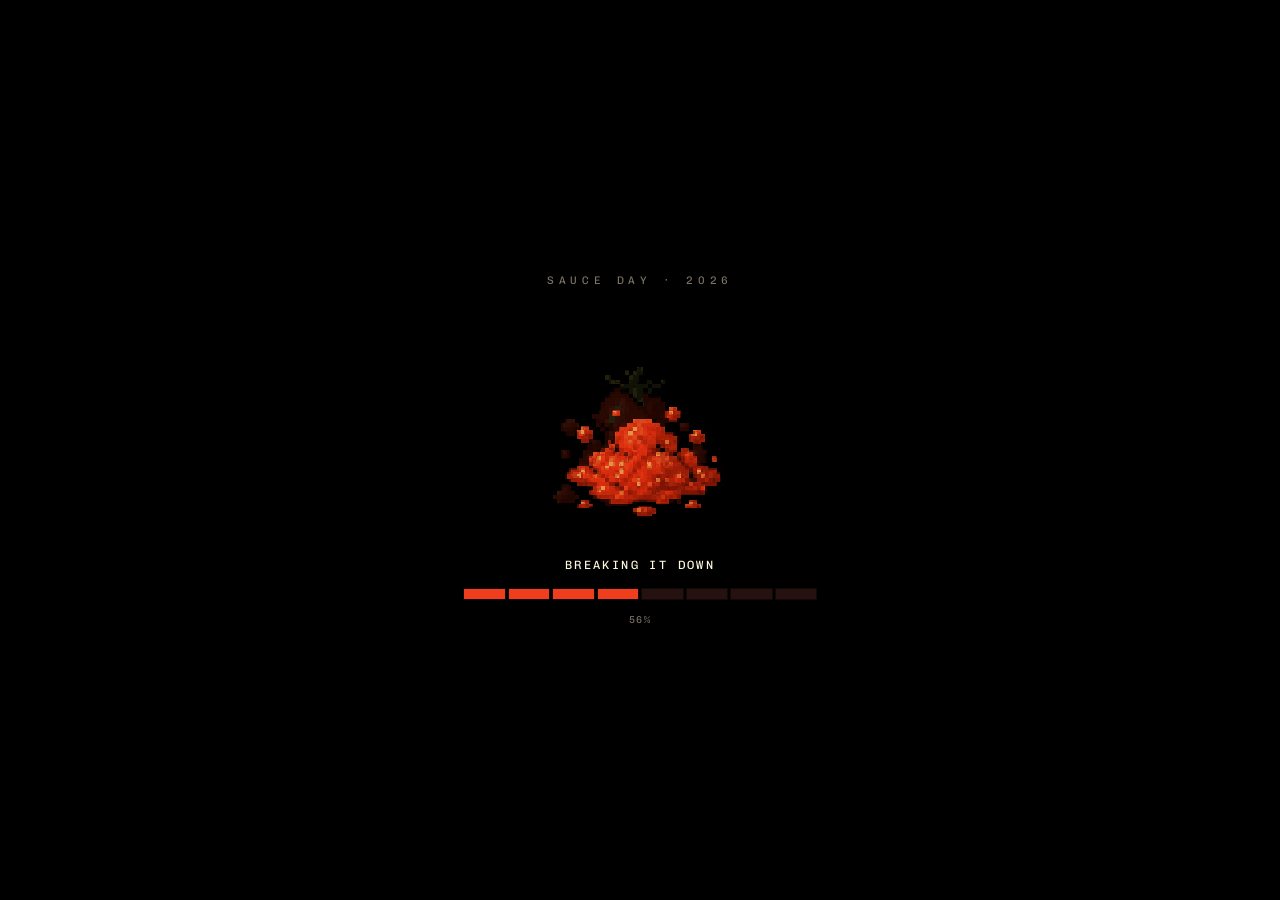
==== commit 3cb82da0: "feat: the utility sink lands, and a receipt learns who it is split between Matt bought the stainless" ====
--- a/index.html
+++ b/index.html
@@ -15,34 +15,34 @@
 <script type="importmap">
 {
   "imports": {
-    "./js/app.js":      "./js/app.js?v=202608241254",
-    "./js/calc.js":     "./js/calc.js?v=202608241254",
-    "./js/charts.js":   "./js/charts.js?v=202608241254",
-    "./js/config.js":   "./js/config.js?v=202608241254",
-    "./js/db.js":       "./js/db.js?v=202608241254",
-    "./js/demo.js":     "./js/demo.js?v=202608241254",
-    "./js/grappas.js":  "./js/grappas.js?v=202608241254",
-    "./js/guide.js":    "./js/guide.js?v=202608241254",
-    "./js/home.js":     "./js/home.js?v=202608241254",
-    "./js/icons.js":    "./js/icons.js?v=202608241254",
-    "./js/jars.js":     "./js/jars.js?v=202608241254",
-    "./js/stack.js":    "./js/stack.js?v=202608241254",
-    "./js/timeline.js": "./js/timeline.js?v=202608241254",
-    "./js/ui.js":       "./js/ui.js?v=202608241254",
-    "./js/views.js":    "./js/views.js?v=202608241254"
+    "./js/app.js":      "./js/app.js?v=202608262310",
+    "./js/calc.js":     "./js/calc.js?v=202608262310",
+    "./js/charts.js":   "./js/charts.js?v=202608262310",
+    "./js/config.js":   "./js/config.js?v=202608262310",
+    "./js/db.js":       "./js/db.js?v=202608262310",
+    "./js/demo.js":     "./js/demo.js?v=202608262310",
+    "./js/grappas.js":  "./js/grappas.js?v=202608262310",
+    "./js/guide.js":    "./js/guide.js?v=202608262310",
+    "./js/home.js":     "./js/home.js?v=202608262310",
+    "./js/icons.js":    "./js/icons.js?v=202608262310",
+    "./js/jars.js":     "./js/jars.js?v=202608262310",
+    "./js/stack.js":    "./js/stack.js?v=202608262310",
+    "./js/timeline.js": "./js/timeline.js?v=202608262310",
+    "./js/ui.js":       "./js/ui.js?v=202608262310",
+    "./js/views.js":    "./js/views.js?v=202608262310"
   }
 }
 </script>
 <link rel="preconnect" href="https://fonts.googleapis.com">
 <link rel="preconnect" href="https://fonts.gstatic.com" crossorigin>
 <link href="https://fonts.googleapis.com/css2?family=Chivo:ital,wght@0,200..900;1,300..500&family=Chivo+Mono:wght@300;400&display=swap" rel="stylesheet">
-<link rel="stylesheet" href="styles.css?v=202608241254">
+<link rel="stylesheet" href="styles.css?v=202608262310">
 <link rel="icon" href="data:image/svg+xml,<svg xmlns='http://www.w3.org/2000/svg' viewBox='0 0 24 24' fill='none' stroke='%23c1121f' stroke-width='1.6' stroke-linecap='round' stroke-linejoin='round'><path d='M14.5 8.44A7 7 0 1 0 14.5 20.56Z'/><path d='M11 7.6V4.4'/><path d='M11 7.6C9.4 6.2 7.7 5.9 6.1 6.3'/><path d='M11 7.6c1.4-1.2 2.9-1.6 4.4-1.3'/><path d='M18.4 8.9a6.2 6.2 0 0 1 0 11.2Z'/></svg>">
 <link rel="preload" as="image" href="img/loader/sheet.png">
 <!-- Installable: add-to-home-screen gives the crew a full-screen app instead of
      a browser tab with a URL bar eating the top of the run sheet. The ?v= stamp
      rides along with every other asset so a changed manifest is never stale. -->
-<link rel="manifest" href="manifest.json?v=202608241254">
+<link rel="manifest" href="manifest.json?v=202608262310">
 <link rel="apple-touch-icon" href="img/icon/apple-touch-icon.png">
 <meta name="apple-mobile-web-app-capable" content="yes">
 <meta name="apple-mobile-web-app-status-bar-style" content="black-translucent">
@@ -83,7 +83,7 @@
     <div class="sp-pct">0%</div>
   </div>
 </div>
-<script src="js/splash.js?v=202608241254"></script>
+<script src="js/splash.js?v=202608262310"></script>
 
 <div id="demobar" class="demobar" hidden>
   Demo mode — nothing you change here is saved. Fill in <code>js/config.js</code> to go live.
@@ -119,6 +119,6 @@
 
 <div id="toast" class="toast" role="status" aria-live="polite"></div>
 
-<script type="module" src="js/app.js?v=202608241254"></script>
+<script type="module" src="js/app.js?v=202608262310"></script>
 </body>
 </html>
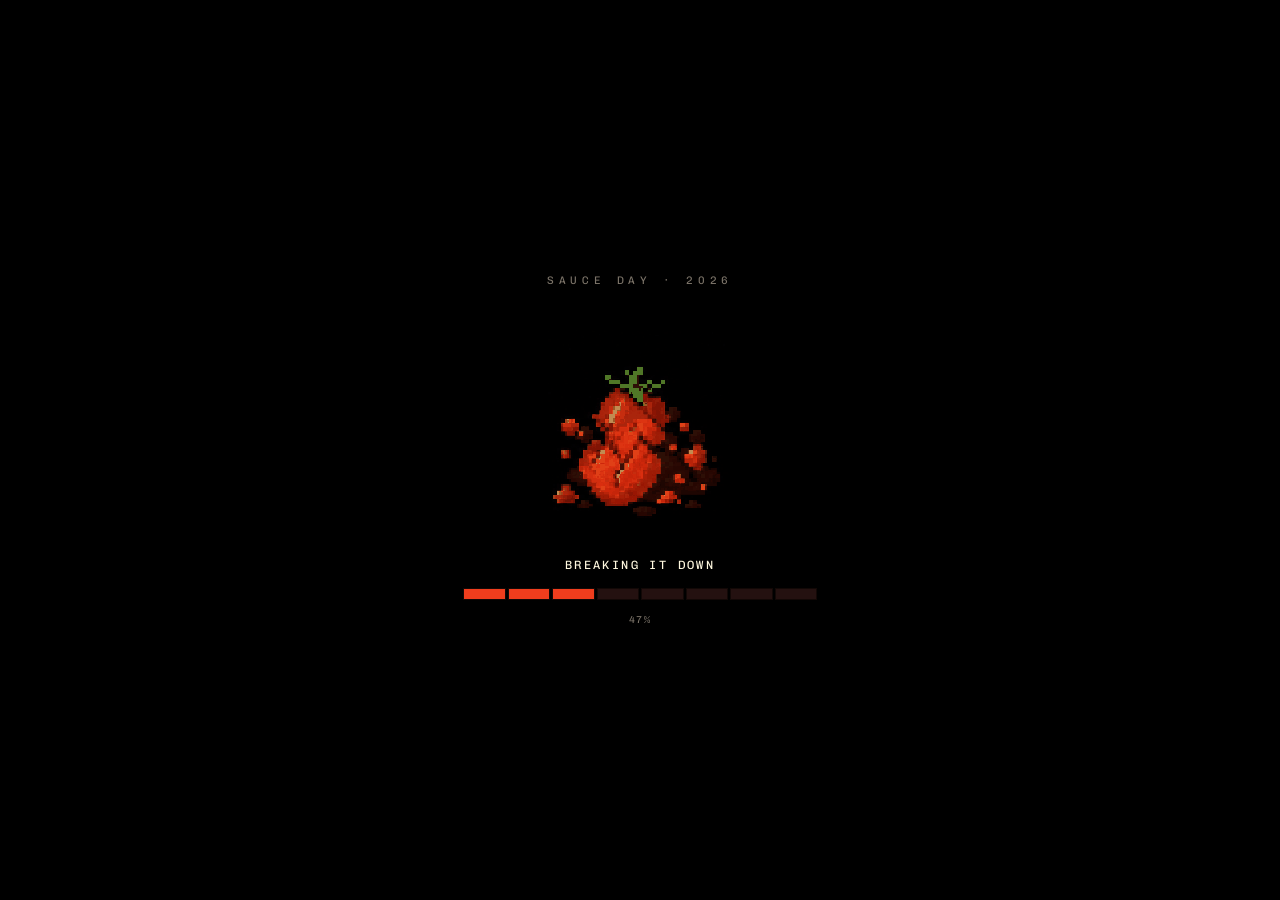
==== commit bd2671f6: "feat: a case each of water, flat and bubbly The menu has carried San Pellegrino since the start and " ====
--- a/index.html
+++ b/index.html
@@ -15,34 +15,34 @@
 <script type="importmap">
 {
   "imports": {
-    "./js/app.js":      "./js/app.js?v=202608262310",
-    "./js/calc.js":     "./js/calc.js?v=202608262310",
-    "./js/charts.js":   "./js/charts.js?v=202608262310",
-    "./js/config.js":   "./js/config.js?v=202608262310",
-    "./js/db.js":       "./js/db.js?v=202608262310",
-    "./js/demo.js":     "./js/demo.js?v=202608262310",
-    "./js/grappas.js":  "./js/grappas.js?v=202608262310",
-    "./js/guide.js":    "./js/guide.js?v=202608262310",
-    "./js/home.js":     "./js/home.js?v=202608262310",
-    "./js/icons.js":    "./js/icons.js?v=202608262310",
-    "./js/jars.js":     "./js/jars.js?v=202608262310",
-    "./js/stack.js":    "./js/stack.js?v=202608262310",
-    "./js/timeline.js": "./js/timeline.js?v=202608262310",
-    "./js/ui.js":       "./js/ui.js?v=202608262310",
-    "./js/views.js":    "./js/views.js?v=202608262310"
+    "./js/app.js":      "./js/app.js?v=202608270013",
+    "./js/calc.js":     "./js/calc.js?v=202608270013",
+    "./js/charts.js":   "./js/charts.js?v=202608270013",
+    "./js/config.js":   "./js/config.js?v=202608270013",
+    "./js/db.js":       "./js/db.js?v=202608270013",
+    "./js/demo.js":     "./js/demo.js?v=202608270013",
+    "./js/grappas.js":  "./js/grappas.js?v=202608270013",
+    "./js/guide.js":    "./js/guide.js?v=202608270013",
+    "./js/home.js":     "./js/home.js?v=202608270013",
+    "./js/icons.js":    "./js/icons.js?v=202608270013",
+    "./js/jars.js":     "./js/jars.js?v=202608270013",
+    "./js/stack.js":    "./js/stack.js?v=202608270013",
+    "./js/timeline.js": "./js/timeline.js?v=202608270013",
+    "./js/ui.js":       "./js/ui.js?v=202608270013",
+    "./js/views.js":    "./js/views.js?v=202608270013"
   }
 }
 </script>
 <link rel="preconnect" href="https://fonts.googleapis.com">
 <link rel="preconnect" href="https://fonts.gstatic.com" crossorigin>
 <link href="https://fonts.googleapis.com/css2?family=Chivo:ital,wght@0,200..900;1,300..500&family=Chivo+Mono:wght@300;400&display=swap" rel="stylesheet">
-<link rel="stylesheet" href="styles.css?v=202608262310">
+<link rel="stylesheet" href="styles.css?v=202608270013">
 <link rel="icon" href="data:image/svg+xml,<svg xmlns='http://www.w3.org/2000/svg' viewBox='0 0 24 24' fill='none' stroke='%23c1121f' stroke-width='1.6' stroke-linecap='round' stroke-linejoin='round'><path d='M14.5 8.44A7 7 0 1 0 14.5 20.56Z'/><path d='M11 7.6V4.4'/><path d='M11 7.6C9.4 6.2 7.7 5.9 6.1 6.3'/><path d='M11 7.6c1.4-1.2 2.9-1.6 4.4-1.3'/><path d='M18.4 8.9a6.2 6.2 0 0 1 0 11.2Z'/></svg>">
 <link rel="preload" as="image" href="img/loader/sheet.png">
 <!-- Installable: add-to-home-screen gives the crew a full-screen app instead of
      a browser tab with a URL bar eating the top of the run sheet. The ?v= stamp
      rides along with every other asset so a changed manifest is never stale. -->
-<link rel="manifest" href="manifest.json?v=202608262310">
+<link rel="manifest" href="manifest.json?v=202608270013">
 <link rel="apple-touch-icon" href="img/icon/apple-touch-icon.png">
 <meta name="apple-mobile-web-app-capable" content="yes">
 <meta name="apple-mobile-web-app-status-bar-style" content="black-translucent">
@@ -83,7 +83,7 @@
     <div class="sp-pct">0%</div>
   </div>
 </div>
-<script src="js/splash.js?v=202608262310"></script>
+<script src="js/splash.js?v=202608270013"></script>
 
 <div id="demobar" class="demobar" hidden>
   Demo mode — nothing you change here is saved. Fill in <code>js/config.js</code> to go live.
@@ -119,6 +119,6 @@
 
 <div id="toast" class="toast" role="status" aria-live="polite"></div>
 
-<script type="module" src="js/app.js?v=202608262310"></script>
+<script type="module" src="js/app.js?v=202608270013"></script>
 </body>
 </html>
--- a/styles.css
+++ b/styles.css
@@ -387,80 +387,6 @@
   .grads.rip .navlink .nl, .grads.rip .navlink .nn { transform: none; }
 }
 
-/* ---------------------------------------------------------------- the phone's nav
-   Ten sections do not fit across a phone, and the strip that tried scrolled
-   sideways with no edge to say so — half the app lived off the side of the
-   glass. Below 60rem the rule stands down and this takes over: one control
-   that names the screen you are on, and drops the list of them underneath.
-
-   The button is drawn in the same hairlines as everything else, and its three
-   bars fold into a cross while the sheet is down, so the control that opened
-   the menu is also the one that closes it. */
-.menubtn {
-  display: none;                       /* the rule has the job above 60rem */
-  align-items: center; gap: .55rem;
-  min-height: 2.9rem; padding: 0;
-  font: inherit; text-align: left; cursor: pointer;
-  background: none; border: 0; border-top: 1px solid var(--hair-2);
-  color: var(--fg-2); transition: color .18s var(--e);
-}
-.menubtn:hover, .menubtn.on { color: var(--fg); }
-.mbb { display: grid; gap: 4px; width: 1.125rem; flex: none; }
-.mbb i { display: block; height: 1px; background: currentColor;
-         transition: transform .22s var(--e), opacity .16s var(--e); }
-.menubtn.on .mbb i:nth-child(1) { transform: translateY(5px) rotate(45deg); }
-.menubtn.on .mbb i:nth-child(2) { opacity: 0; }
-.menubtn.on .mbb i:nth-child(3) { transform: translateY(-5px) rotate(-45deg); }
-/* the tick you are standing on, reduced to its number and its name */
-.mbn { font-family: var(--m); font-size: .625rem; letter-spacing: .06em; color: var(--tomato); }
-.mbl { font-size: .8125rem; font-weight: 600; letter-spacing: .1em; text-transform: uppercase;
-       color: var(--fg); white-space: nowrap; overflow: hidden; text-overflow: ellipsis; }
-
-/* The sheet hangs off the sticky masthead, so it stays pinned under it however
-   far down the page has been scrolled. It scrolls itself if a short phone
-   cannot take eleven rows, and never hands that scroll back to the page. */
-.msheet {
-  position: absolute; top: 100%; left: 0; right: 0; z-index: 21;
-  background: var(--bg); border-bottom: 1px solid var(--hair);
-  max-height: calc(100dvh - 7.5rem);
-  overflow-y: auto; overscroll-behavior: contain;
-  padding-bottom: env(safe-area-inset-bottom);
-  opacity: 0; transform: translateY(-.5rem);
-  transition: opacity .2s var(--e), transform .22s var(--e);
-}
-.msheet.is-in { opacity: 1; transform: none; }
-.mscrim { position: fixed; inset: 0; z-index: 15; background: oklch(0% 0 0 / .45); touch-action: none; }
-.mrow {
-  position: relative; display: flex; align-items: center; gap: .75rem;
-  min-height: 2.875rem; padding: .4rem var(--pad);
-  border-bottom: 1px solid var(--hair-2);
-  text-decoration: none; color: var(--fg-2);
-}
-.mrow:last-child { border-bottom: 0; }
-/* the crew door is not a section of the day, so it sits below the rule the
-   way it sits below the readings on the rail */
-.mrow.rail { border-top: 1px solid var(--hair); }
-.mrow .mn { flex: none; width: 1.25rem; font-family: var(--m); font-size: .625rem;
-            letter-spacing: .06em; color: var(--fg-4); }
-.mrow .mi { display: flex; color: var(--fg-4); }
-.mrow .mi .ico { width: 1rem; height: 1rem; stroke-width: 1.5; }
-.mrow .ml { font-size: .9375rem; letter-spacing: .01em; }
-.mrow:active { background: var(--bg-2); }
-.mrow.on { color: var(--fg); }
-.mrow.on .mn, .mrow.on .mi { color: var(--tomato); }
-.mrow.on .ml { font-weight: 600; }
-/* the row you are on keeps the rule's own graduation, drawn down its edge */
-.mrow.on::before { content: ""; position: absolute; left: 0; top: 0; bottom: 0;
-                   width: 2px; background: var(--tomato); }
-/* A phone on its side has no vertical room and plenty of width, so the list
-   takes two columns rather than making the crew scroll for History. */
-@media (orientation: landscape) and (max-height: 32rem) {
-  .msheet-in { display: grid; grid-template-columns: 1fr 1fr; }
-  .mrow { min-height: 2.4rem; }
-  .mrow:nth-child(odd) { border-right: 1px solid var(--hair-2); }
-  .mrow.rail { grid-column: 1 / -1; border-right: 0; }
-}
-
 /* ---------------------------------------------------------------- frame */
 .frame { display: grid; grid-template-columns: var(--rail) minmax(0, 1fr); align-items: start; }
 
@@ -484,8 +410,6 @@
 }
 .railcrew .ico { width: .9375rem; height: .9375rem; stroke-width: 1.5; }
 .railcrew:hover, .railcrew.on { color: var(--fg); }
-/* the rail folds on a phone only — a desk has the column to spare */
-.rotoggle { display: none; }
 .ro .k { font-size: .625rem; letter-spacing: .19em; text-transform: uppercase; color: var(--fg-3); margin-bottom: .3rem; }
 .ro .v { font-size: 1.875rem; font-weight: 200; letter-spacing: -.035em; line-height: 1; }
 .ro .v small { font-size: .75rem; font-weight: 400; letter-spacing: 0; color: var(--fg-3); margin-left: .3rem; vertical-align: .4em; }
@@ -1010,20 +934,6 @@
 .toast.bad { background: var(--tomato); color: #fff; }
 
 /* ---------------------------------------------------------------- narrow */
-/* Three widths, three navigations. Above 75rem the graduated rule sits inline
-   with the wordmark, which is the design and needs about a metre of glass.
-   Between 60 and 75rem it takes its own full line — inline at 1000px the ten
-   labels overlapped each other and the icons. Below 60rem it stands down
-   altogether and the masthead button is the nav. */
-@media (max-width: 75rem) {
-  .rulehead { gap: .6rem; padding-bottom: .35rem; }
-  .now { width: 100%; margin-left: 0; order: 3; }
-  /* no room to spread ten ticks beside the wordmark: the rule takes its own
-     line and scrolls again */
-  .grads { flex: 1 0 100%; order: 4; gap: 1.1rem; scroll-snap-type: x proximity; }
-  .navlink { flex: none; }
-  .brand { padding-bottom: 0; }
-}
 @media (max-width: 60rem) {
   .frame { grid-template-columns: 1fr; }
   .readout {
@@ -1037,60 +947,15 @@
   /* the rail is a strip of cells here, so the crew door becomes one of them */
   .railcrew { grid-column: 1 / -1; margin-top: 0; padding: .6rem var(--pad);
               border-top: 1px solid var(--hair-2); }
+  .rulehead { gap: .6rem; padding-bottom: .35rem; }
+  .now { width: 100%; margin-left: 0; order: 3; }
+  /* no room to spread ten ticks: the rule takes its own line and scrolls again */
+  .grads { flex: 1 0 100%; order: 4; gap: 1.1rem; scroll-snap-type: x proximity; }
+  .navlink { flex: none; }
+  .brand { padding-bottom: 0; }
   main.panel { padding-bottom: 4rem; }
   .row { gap: .5rem; }
   .rowend { flex-wrap: wrap; justify-content: flex-end; }
-
-  /* ---- masthead, phone ----
-     Two lines and nothing wasted: the wordmark and the ? on top, the section
-     you are on and the countdown underneath. The rule's job — say where you
-     are, offer everywhere else — is done by the button on the second line. */
-  .rulehead {
-    display: grid; grid-template-columns: minmax(0, 1fr) auto;
-    align-items: center; gap: 0;
-    padding: calc(.5rem + env(safe-area-inset-top)) var(--pad) 0;
-  }
-  .brand { grid-area: 1 / 1; padding-bottom: .5rem; }
-  .helpbtn { grid-area: 1 / 2; }
-  .menubtn { grid-area: 2 / 1; display: flex; }
-  .now {
-    grid-area: 2 / 2; width: auto; justify-self: end; order: 0;
-    border-top: 1px solid var(--hair-2); align-self: stretch;
-    display: flex; align-items: center; padding-left: .6rem;
-  }
-  /* the date is on the Board in type you can read across a kitchen; here the
-     countdown is the half that earns its width */
-  .nowdate, .nowsep { display: none; }
-  .grads { display: none; }
-
-  /* ---- the rail, folded ----
-     Six readings, a season scale and a crew door used to stand between the
-     masthead and the screen you actually opened — two thirds of the glass
-     before the first row of the Buy list. Folded, it leaves one line carrying
-     the two readings that make anyone open it. */
-  .rotoggle {
-    display: flex; align-items: baseline; gap: .5rem;
-    grid-column: 1 / -1; width: 100%; min-height: 2.75rem;
-    padding: .55rem var(--pad);
-    background: none; border: 0; border-bottom: 1px solid var(--hair-2);
-    font: inherit; color: var(--fg-3); text-align: left; cursor: pointer;
-  }
-  .rotoggle .k { flex: none; font-size: .625rem; letter-spacing: .19em;
-                 text-transform: uppercase; color: var(--fg-3); }
-  .rotoggle .rosum { min-width: 0; font-size: .75rem; color: var(--fg-2);
-                     white-space: nowrap; overflow: hidden; text-overflow: ellipsis; }
-  .rotoggle .rosum i { font-style: normal; color: var(--fg-4); margin: 0 .35rem; }
-  .rotoggle .roc { flex: none; margin-left: auto; font-family: var(--m);
-                   font-size: .875rem; color: var(--fg-4); }
-  .rotoggle:hover .roc, .rotoggle:hover .k { color: var(--fg-2); }
-  .readout:not(.open) .ro,
-  .readout:not(.open) .season,
-  .readout:not(.open) .railcrew { display: none; }
-  .readout:not(.open) .rotoggle { border-bottom: 0; }
-}
-@media (max-width: 34rem) {
-  /* three cells across a phone wrapped every label onto two lines */
-  .readout { grid-template-columns: repeat(2, minmax(0, 1fr)); }
 }
 @media (max-width: 30rem) {
   .card > *:not(h2):not(.sub) { margin-left: .625rem; margin-right: .625rem; }
@@ -1353,14 +1218,9 @@
   transition: color .18s var(--e), border-color .18s var(--e);
 }
 .helpbtn:hover { color: var(--fg); border-color: var(--fg-4); }
-@media (max-width: 75rem) {
-  /* the rule is on its own line from here down, so the ? sits beside the
-     wordmark instead of at the far end of the ticks */
+@media (max-width: 56rem) {
+  /* the rule takes its own line down here, so the ? sits beside the wordmark */
   .helpbtn { margin-left: auto; margin-bottom: 0; align-self: center; }
-}
-@media (max-width: 60rem) {
-  /* on a phone it also grows to a size a thumb can actually hit */
-  .helpbtn { width: 2.25rem; height: 2.25rem; font-size: .875rem; }
 }
 
 /* The find-your-way sheet. Same graphite, same hairlines: it must read as a
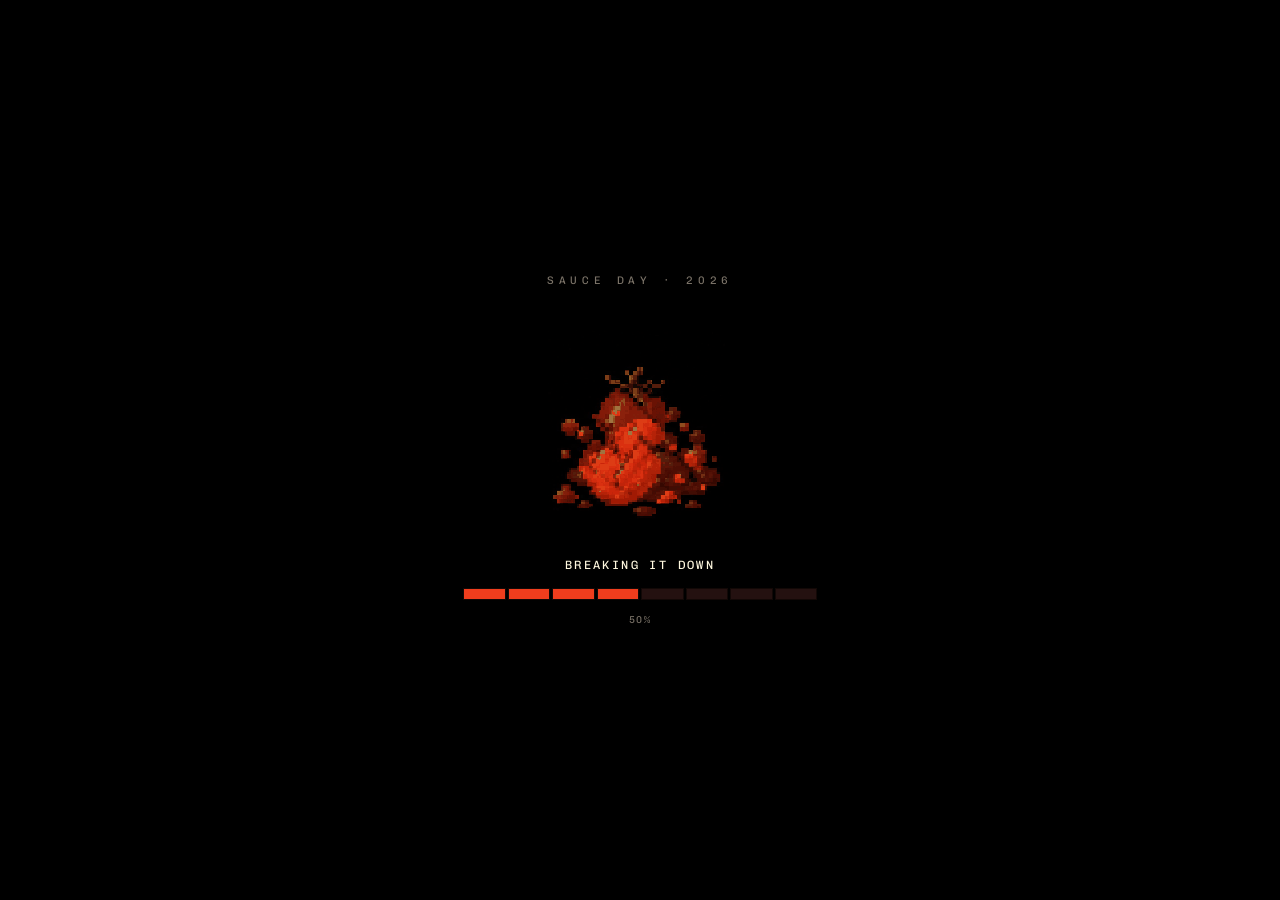
==== commit 27e8e75b: "feat: 2026 has a bottle — the Gualco Barbera takes its slot The 2026 card could never show a photogr" ====
--- a/index.html
+++ b/index.html
@@ -15,34 +15,34 @@
 <script type="importmap">
 {
   "imports": {
-    "./js/app.js":      "./js/app.js?v=202608270013",
-    "./js/calc.js":     "./js/calc.js?v=202608270013",
-    "./js/charts.js":   "./js/charts.js?v=202608270013",
-    "./js/config.js":   "./js/config.js?v=202608270013",
-    "./js/db.js":       "./js/db.js?v=202608270013",
-    "./js/demo.js":     "./js/demo.js?v=202608270013",
-    "./js/grappas.js":  "./js/grappas.js?v=202608270013",
-    "./js/guide.js":    "./js/guide.js?v=202608270013",
-    "./js/home.js":     "./js/home.js?v=202608270013",
-    "./js/icons.js":    "./js/icons.js?v=202608270013",
-    "./js/jars.js":     "./js/jars.js?v=202608270013",
-    "./js/stack.js":    "./js/stack.js?v=202608270013",
-    "./js/timeline.js": "./js/timeline.js?v=202608270013",
-    "./js/ui.js":       "./js/ui.js?v=202608270013",
-    "./js/views.js":    "./js/views.js?v=202608270013"
+    "./js/app.js":      "./js/app.js?v=202608290450",
+    "./js/calc.js":     "./js/calc.js?v=202608290450",
+    "./js/charts.js":   "./js/charts.js?v=202608290450",
+    "./js/config.js":   "./js/config.js?v=202608290450",
+    "./js/db.js":       "./js/db.js?v=202608290450",
+    "./js/demo.js":     "./js/demo.js?v=202608290450",
+    "./js/grappas.js":  "./js/grappas.js?v=202608290450",
+    "./js/guide.js":    "./js/guide.js?v=202608290450",
+    "./js/home.js":     "./js/home.js?v=202608290450",
+    "./js/icons.js":    "./js/icons.js?v=202608290450",
+    "./js/jars.js":     "./js/jars.js?v=202608290450",
+    "./js/stack.js":    "./js/stack.js?v=202608290450",
+    "./js/timeline.js": "./js/timeline.js?v=202608290450",
+    "./js/ui.js":       "./js/ui.js?v=202608290450",
+    "./js/views.js":    "./js/views.js?v=202608290450"
   }
 }
 </script>
 <link rel="preconnect" href="https://fonts.googleapis.com">
 <link rel="preconnect" href="https://fonts.gstatic.com" crossorigin>
 <link href="https://fonts.googleapis.com/css2?family=Chivo:ital,wght@0,200..900;1,300..500&family=Chivo+Mono:wght@300;400&display=swap" rel="stylesheet">
-<link rel="stylesheet" href="styles.css?v=202608270013">
+<link rel="stylesheet" href="styles.css?v=202608290450">
 <link rel="icon" href="data:image/svg+xml,<svg xmlns='http://www.w3.org/2000/svg' viewBox='0 0 24 24' fill='none' stroke='%23c1121f' stroke-width='1.6' stroke-linecap='round' stroke-linejoin='round'><path d='M14.5 8.44A7 7 0 1 0 14.5 20.56Z'/><path d='M11 7.6V4.4'/><path d='M11 7.6C9.4 6.2 7.7 5.9 6.1 6.3'/><path d='M11 7.6c1.4-1.2 2.9-1.6 4.4-1.3'/><path d='M18.4 8.9a6.2 6.2 0 0 1 0 11.2Z'/></svg>">
 <link rel="preload" as="image" href="img/loader/sheet.png">
 <!-- Installable: add-to-home-screen gives the crew a full-screen app instead of
      a browser tab with a URL bar eating the top of the run sheet. The ?v= stamp
      rides along with every other asset so a changed manifest is never stale. -->
-<link rel="manifest" href="manifest.json?v=202608270013">
+<link rel="manifest" href="manifest.json?v=202608290450">
 <link rel="apple-touch-icon" href="img/icon/apple-touch-icon.png">
 <meta name="apple-mobile-web-app-capable" content="yes">
 <meta name="apple-mobile-web-app-status-bar-style" content="black-translucent">
@@ -83,7 +83,7 @@
     <div class="sp-pct">0%</div>
   </div>
 </div>
-<script src="js/splash.js?v=202608270013"></script>
+<script src="js/splash.js?v=202608290450"></script>
 
 <div id="demobar" class="demobar" hidden>
   Demo mode — nothing you change here is saved. Fill in <code>js/config.js</code> to go live.
@@ -119,6 +119,6 @@
 
 <div id="toast" class="toast" role="status" aria-live="polite"></div>
 
-<script type="module" src="js/app.js?v=202608270013"></script>
+<script type="module" src="js/app.js?v=202608290450"></script>
 </body>
 </html>
--- a/styles.css
+++ b/styles.css
@@ -1133,6 +1133,19 @@
 .bottlecard.pending .shot .btl { color: var(--fg-4); }
 .bottlecard.pending .shot .btl-body { stroke-dasharray: 3 3; }
 .bottlecard.pending .byr, .bottlecard.pending .bprice { color: var(--fg-3); }
+/* This year's bottle, once one is chosen. The six shortlist shots are SAQ
+   product photography on white, which is why .shot paints a white panel and
+   multiplies in light mode. This one is a studio shot on black, so it gets the
+   opposite treatment: a black panel in both themes, and no blend. The panel is
+   pure black to meet the photograph's own edges without a seam. */
+/* back to the block box the other six use: `display: grid` was for centring a
+   drawn silhouette, and it stops the panel filling its subgrid row once there
+   is a real photograph in it. */
+.bottlecard.pending.chosen .shot { display: block; background: oklch(0% 0 0); }
+.bottlecard.pending.chosen .shot img { mix-blend-mode: normal; }
+.bottlecard.pending.chosen .byr,
+.bottlecard.pending.chosen .bprice { color: var(--fg); }
+
 .bsuggest { margin-top: .6rem; padding-top: .55rem; border-top: 1px solid var(--hair-2);
             display: grid; gap: .2rem; }
 .bsuggest .btn { margin-top: .45rem; justify-self: start; text-decoration: none; }
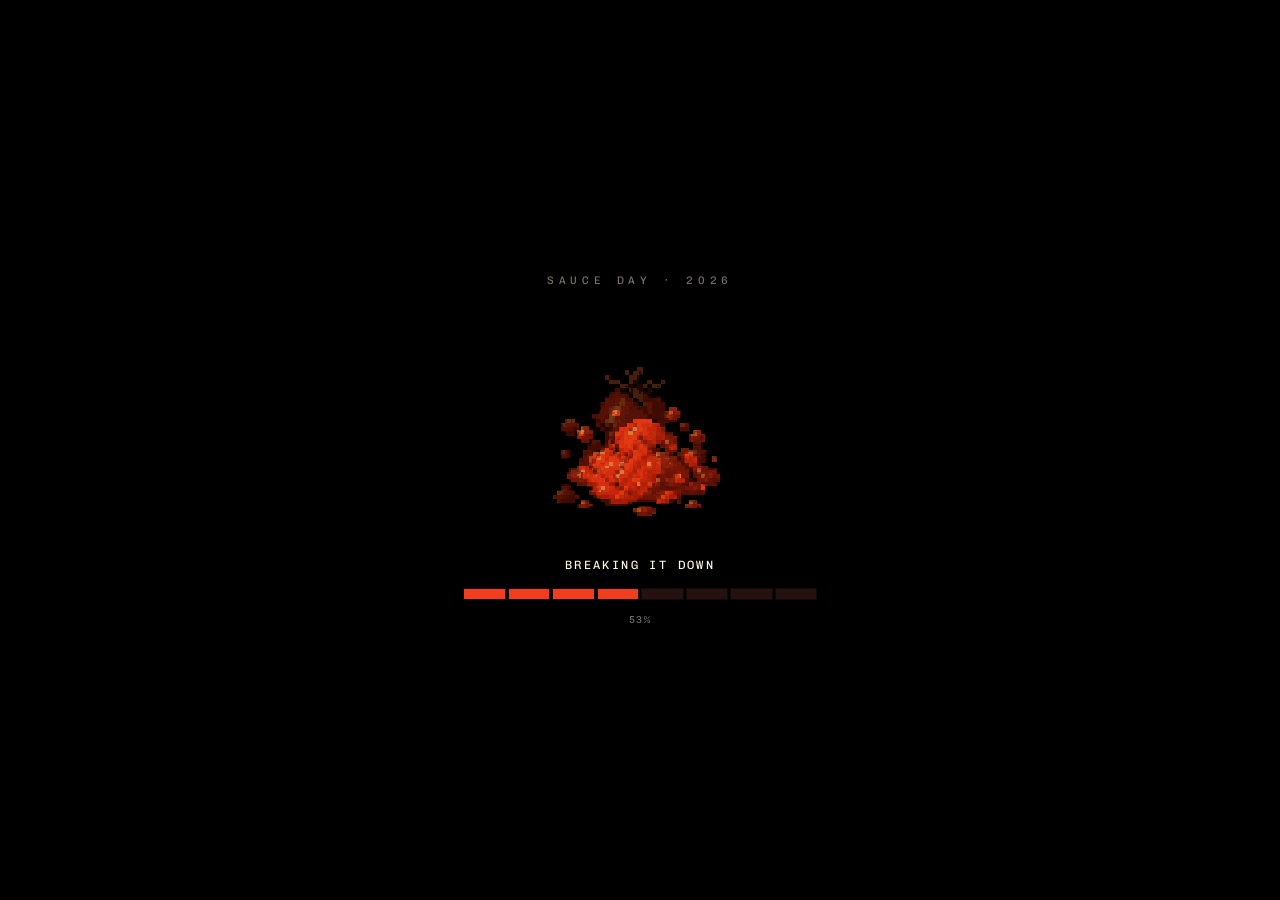
==== commit 8d5e0325: "feat: the day ends, the board comes back, the shortlist stops inventing years daysToGo() clamped at " ====
--- a/index.html
+++ b/index.html
@@ -15,34 +15,34 @@
 <script type="importmap">
 {
   "imports": {
-    "./js/app.js":      "./js/app.js?v=202608290450",
-    "./js/calc.js":     "./js/calc.js?v=202608290450",
-    "./js/charts.js":   "./js/charts.js?v=202608290450",
-    "./js/config.js":   "./js/config.js?v=202608290450",
-    "./js/db.js":       "./js/db.js?v=202608290450",
-    "./js/demo.js":     "./js/demo.js?v=202608290450",
-    "./js/grappas.js":  "./js/grappas.js?v=202608290450",
-    "./js/guide.js":    "./js/guide.js?v=202608290450",
-    "./js/home.js":     "./js/home.js?v=202608290450",
-    "./js/icons.js":    "./js/icons.js?v=202608290450",
-    "./js/jars.js":     "./js/jars.js?v=202608290450",
-    "./js/stack.js":    "./js/stack.js?v=202608290450",
-    "./js/timeline.js": "./js/timeline.js?v=202608290450",
-    "./js/ui.js":       "./js/ui.js?v=202608290450",
-    "./js/views.js":    "./js/views.js?v=202608290450"
+    "./js/app.js":      "./js/app.js?v=202608312322",
+    "./js/calc.js":     "./js/calc.js?v=202608312322",
+    "./js/charts.js":   "./js/charts.js?v=202608312322",
+    "./js/config.js":   "./js/config.js?v=202608312322",
+    "./js/db.js":       "./js/db.js?v=202608312322",
+    "./js/demo.js":     "./js/demo.js?v=202608312322",
+    "./js/grappas.js":  "./js/grappas.js?v=202608312322",
+    "./js/guide.js":    "./js/guide.js?v=202608312322",
+    "./js/home.js":     "./js/home.js?v=202608312322",
+    "./js/icons.js":    "./js/icons.js?v=202608312322",
+    "./js/jars.js":     "./js/jars.js?v=202608312322",
+    "./js/stack.js":    "./js/stack.js?v=202608312322",
+    "./js/timeline.js": "./js/timeline.js?v=202608312322",
+    "./js/ui.js":       "./js/ui.js?v=202608312322",
+    "./js/views.js":    "./js/views.js?v=202608312322"
   }
 }
 </script>
 <link rel="preconnect" href="https://fonts.googleapis.com">
 <link rel="preconnect" href="https://fonts.gstatic.com" crossorigin>
 <link href="https://fonts.googleapis.com/css2?family=Chivo:ital,wght@0,200..900;1,300..500&family=Chivo+Mono:wght@300;400&display=swap" rel="stylesheet">
-<link rel="stylesheet" href="styles.css?v=202608290450">
+<link rel="stylesheet" href="styles.css?v=202608312322">
 <link rel="icon" href="data:image/svg+xml,<svg xmlns='http://www.w3.org/2000/svg' viewBox='0 0 24 24' fill='none' stroke='%23c1121f' stroke-width='1.6' stroke-linecap='round' stroke-linejoin='round'><path d='M14.5 8.44A7 7 0 1 0 14.5 20.56Z'/><path d='M11 7.6V4.4'/><path d='M11 7.6C9.4 6.2 7.7 5.9 6.1 6.3'/><path d='M11 7.6c1.4-1.2 2.9-1.6 4.4-1.3'/><path d='M18.4 8.9a6.2 6.2 0 0 1 0 11.2Z'/></svg>">
 <link rel="preload" as="image" href="img/loader/sheet.png">
 <!-- Installable: add-to-home-screen gives the crew a full-screen app instead of
      a browser tab with a URL bar eating the top of the run sheet. The ?v= stamp
      rides along with every other asset so a changed manifest is never stale. -->
-<link rel="manifest" href="manifest.json?v=202608290450">
+<link rel="manifest" href="manifest.json?v=202608312322">
 <link rel="apple-touch-icon" href="img/icon/apple-touch-icon.png">
 <meta name="apple-mobile-web-app-capable" content="yes">
 <meta name="apple-mobile-web-app-status-bar-style" content="black-translucent">
@@ -83,7 +83,7 @@
     <div class="sp-pct">0%</div>
   </div>
 </div>
-<script src="js/splash.js?v=202608290450"></script>
+<script src="js/splash.js?v=202608312322"></script>
 
 <div id="demobar" class="demobar" hidden>
   Demo mode — nothing you change here is saved. Fill in <code>js/config.js</code> to go live.
@@ -119,6 +119,6 @@
 
 <div id="toast" class="toast" role="status" aria-live="polite"></div>
 
-<script type="module" src="js/app.js?v=202608290450"></script>
+<script type="module" src="js/app.js?v=202608312322"></script>
 </body>
 </html>
--- a/styles.css
+++ b/styles.css
@@ -765,6 +765,17 @@
   /* the SAQ shots are on white; multiply would black them out on graphite */
   .bottlecard .shot { background: oklch(97% 0.004 75); }
   .bottlecard .shot img { mix-blend-mode: normal; }
+}
+/* A real photograph, not an SAQ cutout on white: it fills the frame and keeps
+   its own background, so the multiply blend that flattens the catalogue shots
+   is off and the inset margin that letterboxes them goes with it. */
+.bottlecard .shot.photo img {
+  inset: 0; width: 100%; height: 100%;
+  object-fit: cover; mix-blend-mode: normal;
+}
+@media (prefers-color-scheme: dark) {
+  /* the white plate is for cutouts; a photograph brings its own light */
+  .bottlecard .shot.photo { background: var(--bg-2); }
 }
 .bottlecard.clears .shot { border-bottom-color: var(--tomato); }
 .bmeta { padding: .7rem .8rem .8rem; display: grid; gap: .2rem; align-content: start; }
@@ -996,7 +1007,14 @@
 
 .bhero { text-align: left; padding-top: calc(var(--pad) * 1.2); }
 .bdays { font-variant-numeric: tabular-nums; line-height: .9; letter-spacing: -.04em; }
+/* "today" and "done" stand where the number stands, so they take a display
+   size too — bare text in here was rendering at body size and the hero lost
+   its one job on the two days it matters most. A shade under the numeral:
+   a word at 15vw is a shout, and the number has earned the shout. */
+.bdays:not(:has(b)) { font-size: clamp(2.5rem, 9vw, 4.25rem); font-weight: 200; }
 .bdays b { font-size: clamp(4.5rem, 15vw, 7.5rem); font-weight: 200; }
+/* it happened: the hero states a fact instead of counting toward one */
+.bhero.is-done .bdays { color: var(--fg-2); }
 .bdays small {
   font-size: .8125rem; font-weight: 400; letter-spacing: .3em; text-transform: uppercase;
   color: var(--fg-3); margin-left: .6rem;
@@ -1129,23 +1147,10 @@
 /* The year tag on each bottle, and the empty slot the next bottle will take. */
 .byr { font-family: var(--m); font-size: .625rem; letter-spacing: .16em; color: var(--fg-3); }
 .bverdict.hot { color: var(--tomato); }
-.bottlecard.pending .shot { display: grid; place-items: center; }
+.bottlecard.pending:not(.shot-real) .shot { display: grid; place-items: center; }
 .bottlecard.pending .shot .btl { color: var(--fg-4); }
 .bottlecard.pending .shot .btl-body { stroke-dasharray: 3 3; }
 .bottlecard.pending .byr, .bottlecard.pending .bprice { color: var(--fg-3); }
-/* This year's bottle, once one is chosen. The six shortlist shots are SAQ
-   product photography on white, which is why .shot paints a white panel and
-   multiplies in light mode. This one is a studio shot on black, so it gets the
-   opposite treatment: a black panel in both themes, and no blend. The panel is
-   pure black to meet the photograph's own edges without a seam. */
-/* back to the block box the other six use: `display: grid` was for centring a
-   drawn silhouette, and it stops the panel filling its subgrid row once there
-   is a real photograph in it. */
-.bottlecard.pending.chosen .shot { display: block; background: oklch(0% 0 0); }
-.bottlecard.pending.chosen .shot img { mix-blend-mode: normal; }
-.bottlecard.pending.chosen .byr,
-.bottlecard.pending.chosen .bprice { color: var(--fg); }
-
 .bsuggest { margin-top: .6rem; padding-top: .55rem; border-top: 1px solid var(--hair-2);
             display: grid; gap: .2rem; }
 .bsuggest .btn { margin-top: .45rem; justify-self: start; text-decoration: none; }
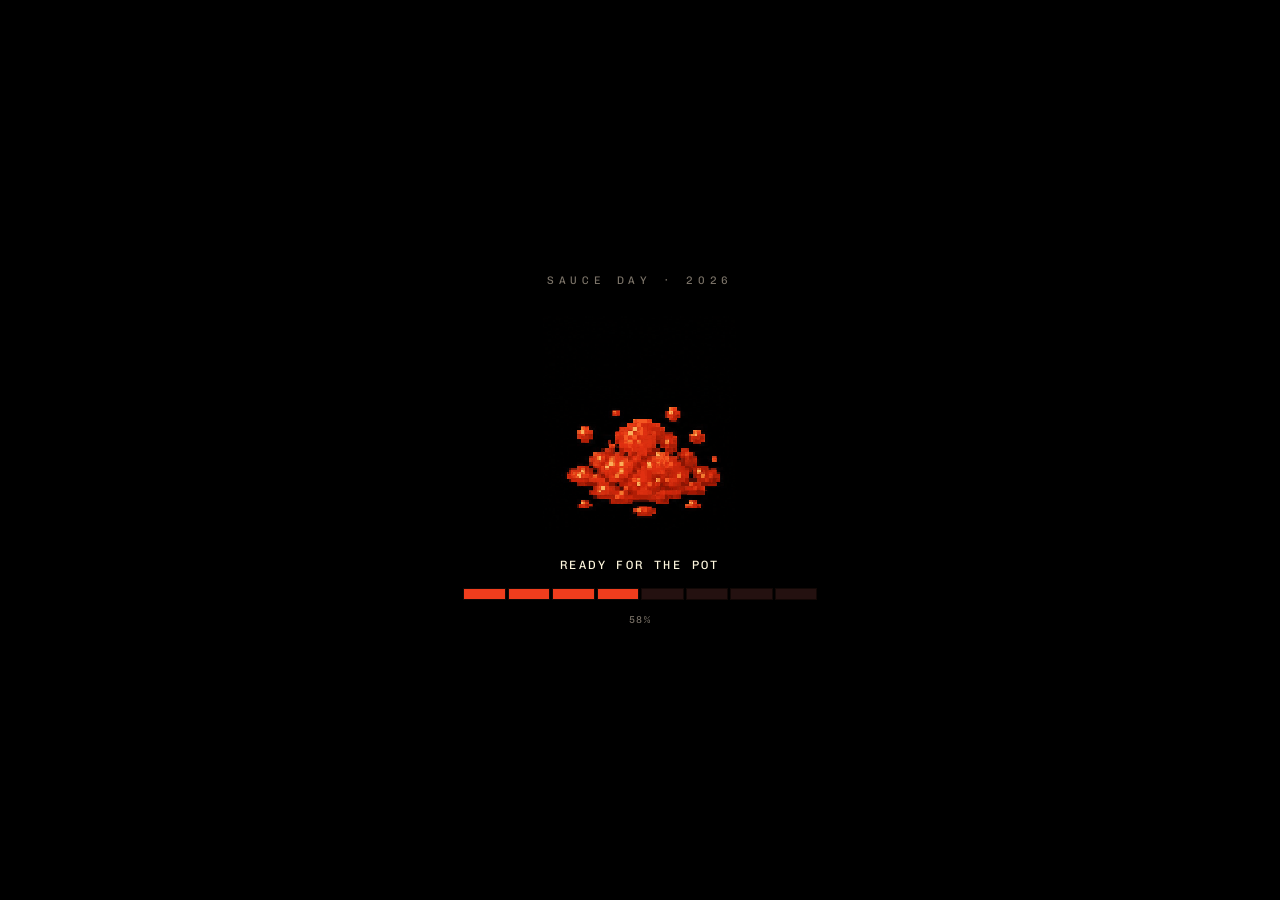
==== commit e44b23b2: "fix: the split says when it is being cut too many ways, and demo carries ten bushels settlement() sp" ====
--- a/index.html
+++ b/index.html
@@ -15,34 +15,34 @@
 <script type="importmap">
 {
   "imports": {
-    "./js/app.js":      "./js/app.js?v=202608312322",
-    "./js/calc.js":     "./js/calc.js?v=202608312322",
-    "./js/charts.js":   "./js/charts.js?v=202608312322",
-    "./js/config.js":   "./js/config.js?v=202608312322",
-    "./js/db.js":       "./js/db.js?v=202608312322",
-    "./js/demo.js":     "./js/demo.js?v=202608312322",
-    "./js/grappas.js":  "./js/grappas.js?v=202608312322",
-    "./js/guide.js":    "./js/guide.js?v=202608312322",
-    "./js/home.js":     "./js/home.js?v=202608312322",
-    "./js/icons.js":    "./js/icons.js?v=202608312322",
-    "./js/jars.js":     "./js/jars.js?v=202608312322",
-    "./js/stack.js":    "./js/stack.js?v=202608312322",
-    "./js/timeline.js": "./js/timeline.js?v=202608312322",
-    "./js/ui.js":       "./js/ui.js?v=202608312322",
-    "./js/views.js":    "./js/views.js?v=202608312322"
+    "./js/app.js":      "./js/app.js?v=202609011042",
+    "./js/calc.js":     "./js/calc.js?v=202609011042",
+    "./js/charts.js":   "./js/charts.js?v=202609011042",
+    "./js/config.js":   "./js/config.js?v=202609011042",
+    "./js/db.js":       "./js/db.js?v=202609011042",
+    "./js/demo.js":     "./js/demo.js?v=202609011042",
+    "./js/grappas.js":  "./js/grappas.js?v=202609011042",
+    "./js/guide.js":    "./js/guide.js?v=202609011042",
+    "./js/home.js":     "./js/home.js?v=202609011042",
+    "./js/icons.js":    "./js/icons.js?v=202609011042",
+    "./js/jars.js":     "./js/jars.js?v=202609011042",
+    "./js/stack.js":    "./js/stack.js?v=202609011042",
+    "./js/timeline.js": "./js/timeline.js?v=202609011042",
+    "./js/ui.js":       "./js/ui.js?v=202609011042",
+    "./js/views.js":    "./js/views.js?v=202609011042"
   }
 }
 </script>
 <link rel="preconnect" href="https://fonts.googleapis.com">
 <link rel="preconnect" href="https://fonts.gstatic.com" crossorigin>
 <link href="https://fonts.googleapis.com/css2?family=Chivo:ital,wght@0,200..900;1,300..500&family=Chivo+Mono:wght@300;400&display=swap" rel="stylesheet">
-<link rel="stylesheet" href="styles.css?v=202608312322">
+<link rel="stylesheet" href="styles.css?v=202609011042">
 <link rel="icon" href="data:image/svg+xml,<svg xmlns='http://www.w3.org/2000/svg' viewBox='0 0 24 24' fill='none' stroke='%23c1121f' stroke-width='1.6' stroke-linecap='round' stroke-linejoin='round'><path d='M14.5 8.44A7 7 0 1 0 14.5 20.56Z'/><path d='M11 7.6V4.4'/><path d='M11 7.6C9.4 6.2 7.7 5.9 6.1 6.3'/><path d='M11 7.6c1.4-1.2 2.9-1.6 4.4-1.3'/><path d='M18.4 8.9a6.2 6.2 0 0 1 0 11.2Z'/></svg>">
 <link rel="preload" as="image" href="img/loader/sheet.png">
 <!-- Installable: add-to-home-screen gives the crew a full-screen app instead of
      a browser tab with a URL bar eating the top of the run sheet. The ?v= stamp
      rides along with every other asset so a changed manifest is never stale. -->
-<link rel="manifest" href="manifest.json?v=202608312322">
+<link rel="manifest" href="manifest.json?v=202609011042">
 <link rel="apple-touch-icon" href="img/icon/apple-touch-icon.png">
 <meta name="apple-mobile-web-app-capable" content="yes">
 <meta name="apple-mobile-web-app-status-bar-style" content="black-translucent">
@@ -83,7 +83,7 @@
     <div class="sp-pct">0%</div>
   </div>
 </div>
-<script src="js/splash.js?v=202608312322"></script>
+<script src="js/splash.js?v=202609011042"></script>
 
 <div id="demobar" class="demobar" hidden>
   Demo mode — nothing you change here is saved. Fill in <code>js/config.js</code> to go live.
@@ -119,6 +119,6 @@
 
 <div id="toast" class="toast" role="status" aria-live="polite"></div>
 
-<script type="module" src="js/app.js?v=202608312322"></script>
+<script type="module" src="js/app.js?v=202609011042"></script>
 </body>
 </html>
--- a/styles.css
+++ b/styles.css
@@ -429,6 +429,11 @@
 
 /* ---------------------------------------------------------------- cards */
 .card { border: 1px solid var(--hair); padding: 0; margin-bottom: -1px; background: none; }
+/* Bad news about money. Tomato is already the app's word for money going the
+   wrong way, so the card borrows it for one rule and its heading rather than
+   growing a second alarm vocabulary. */
+.card.is-warn { border-color: var(--tomato); }
+.card.is-warn > h2 { color: var(--tomato); }
 .card > h2 {
   font-size: .6875rem; letter-spacing: .21em; text-transform: uppercase; color: var(--fg-3);
   font-weight: 500; padding: .55rem .85rem; background: var(--bg-2); border-bottom: 1px solid var(--hair);
